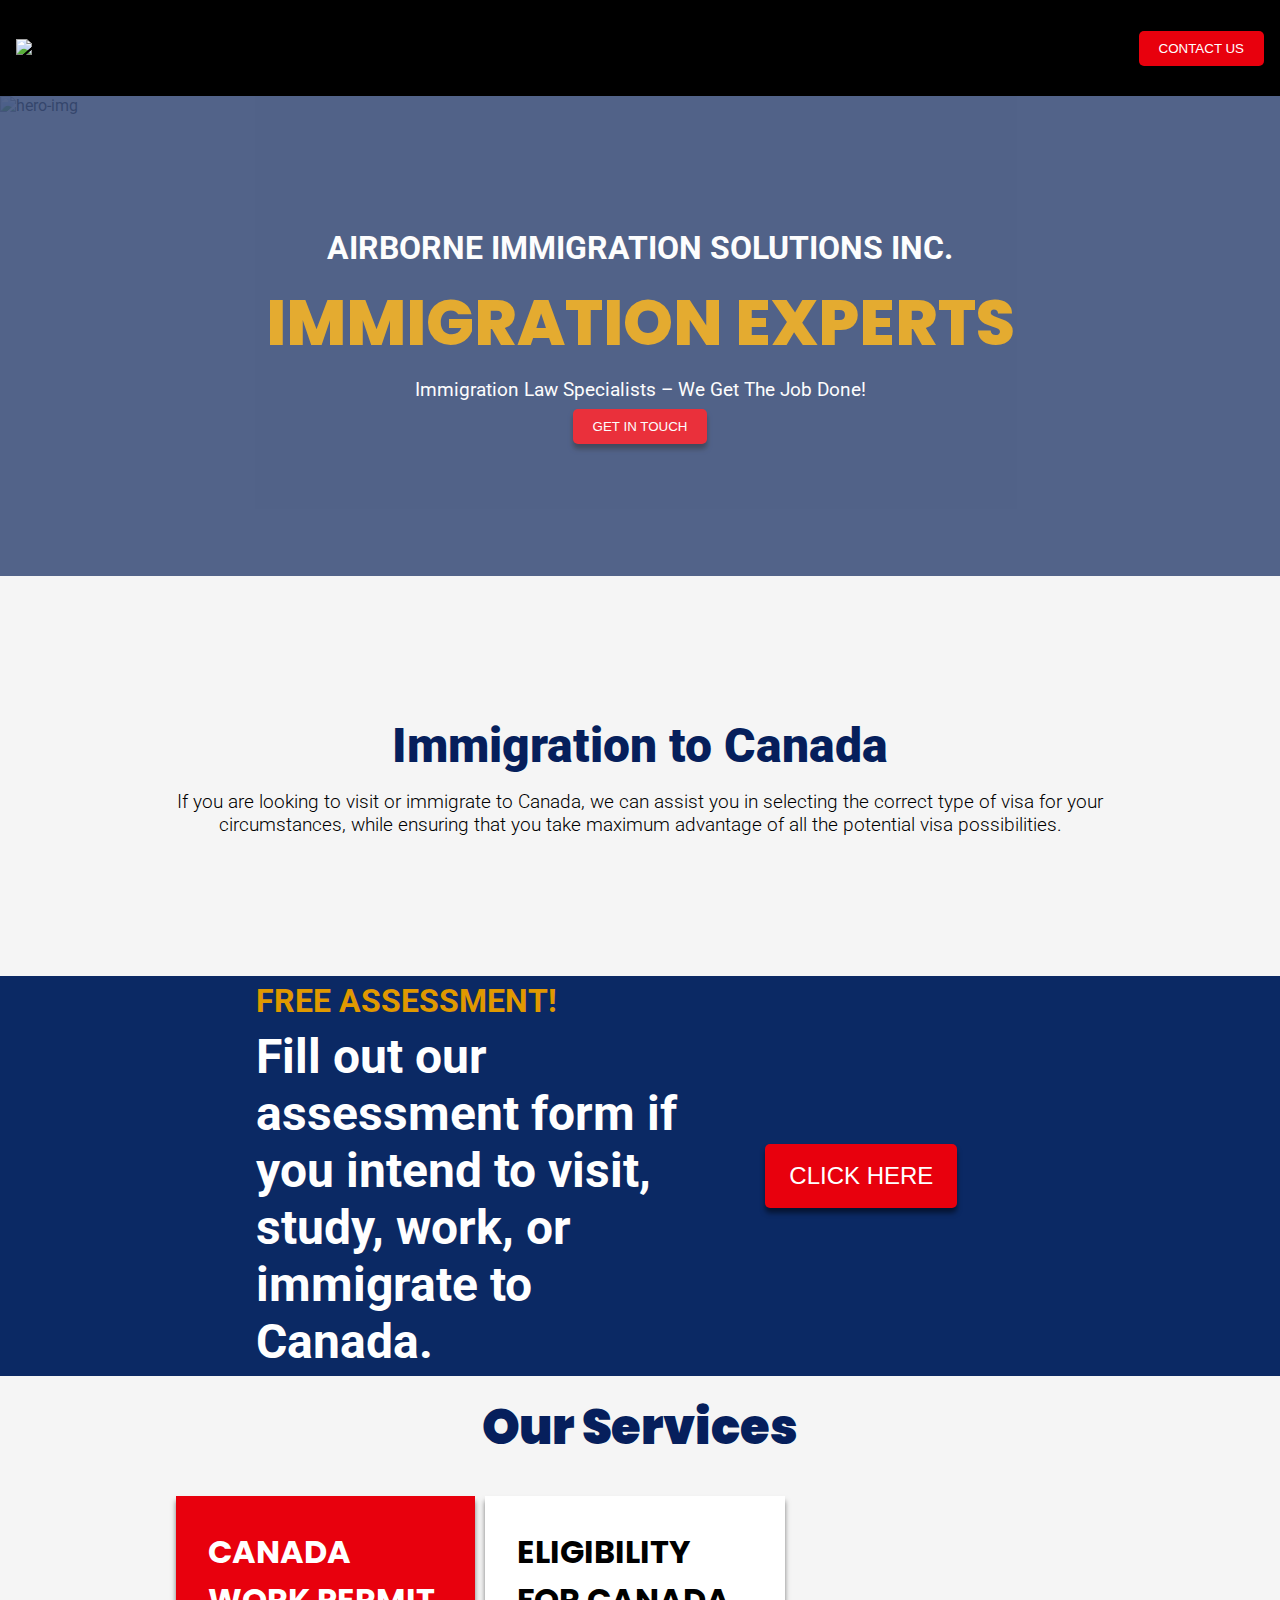
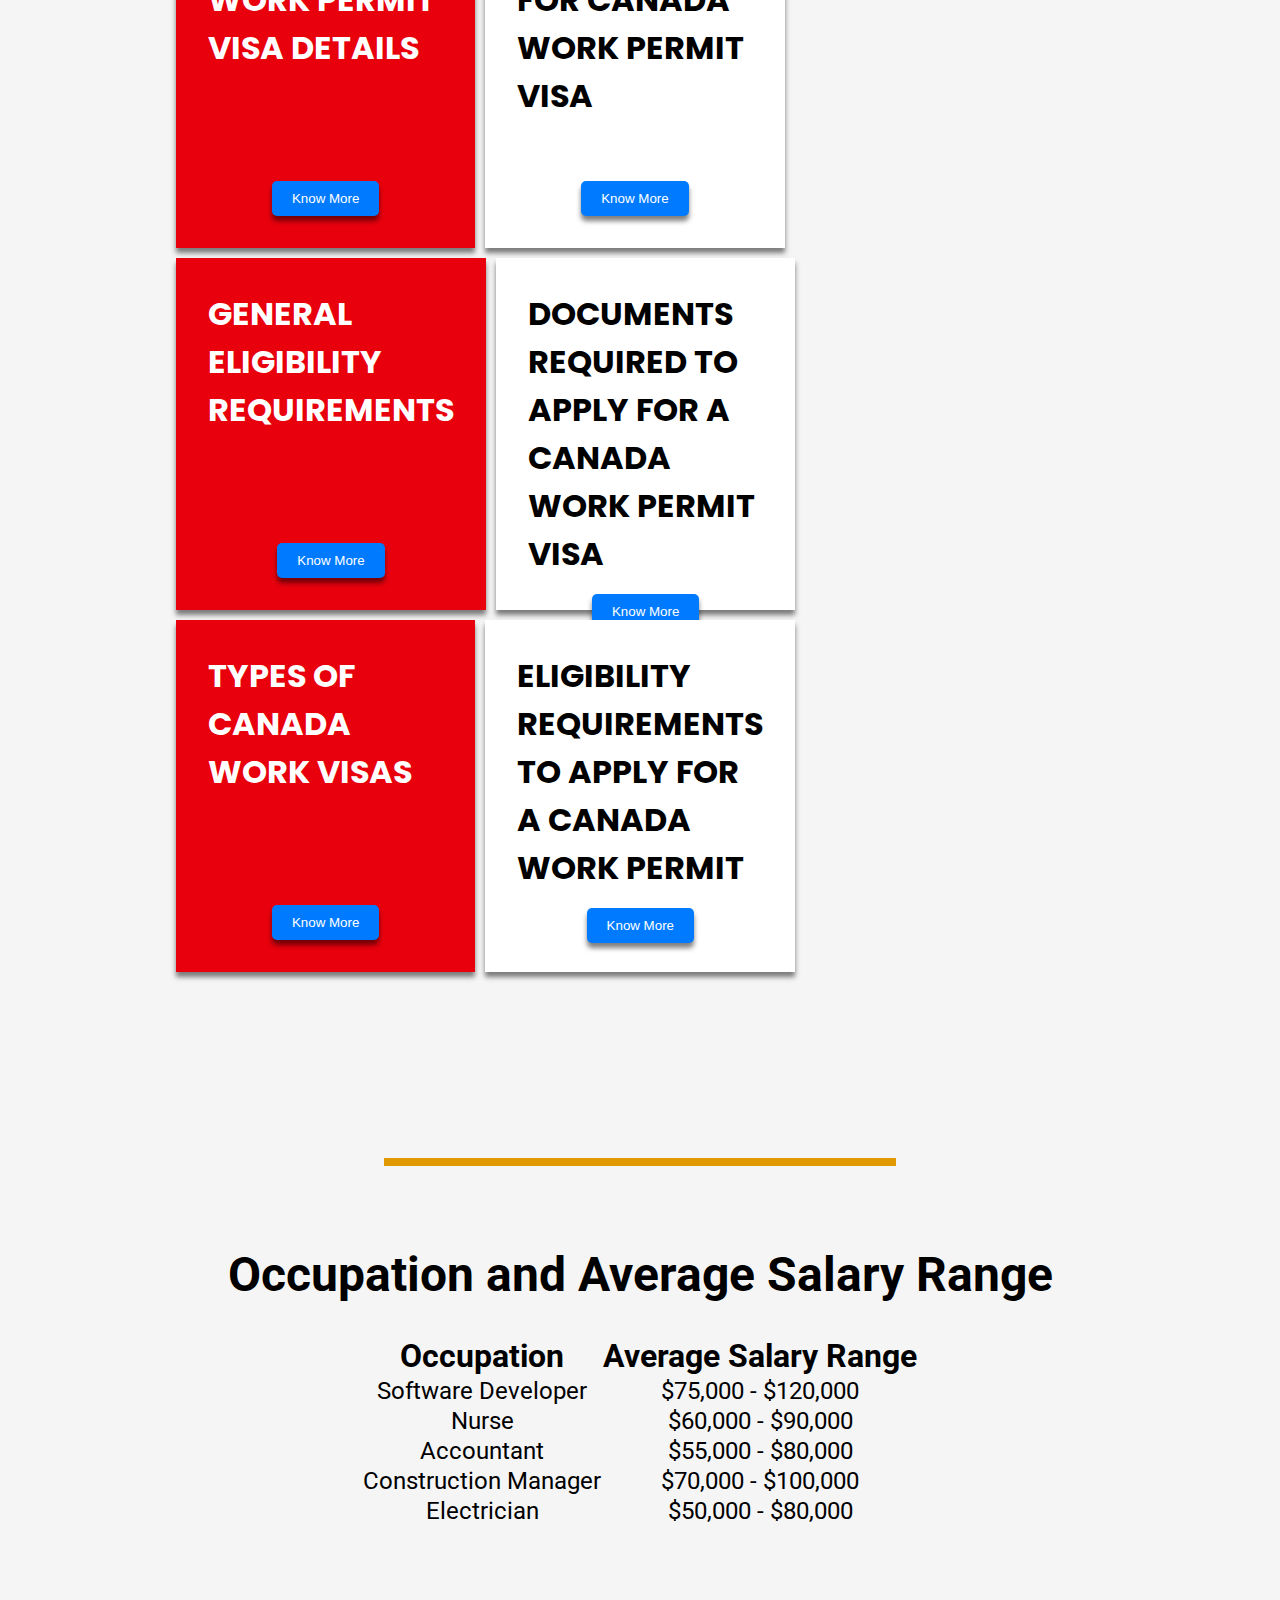
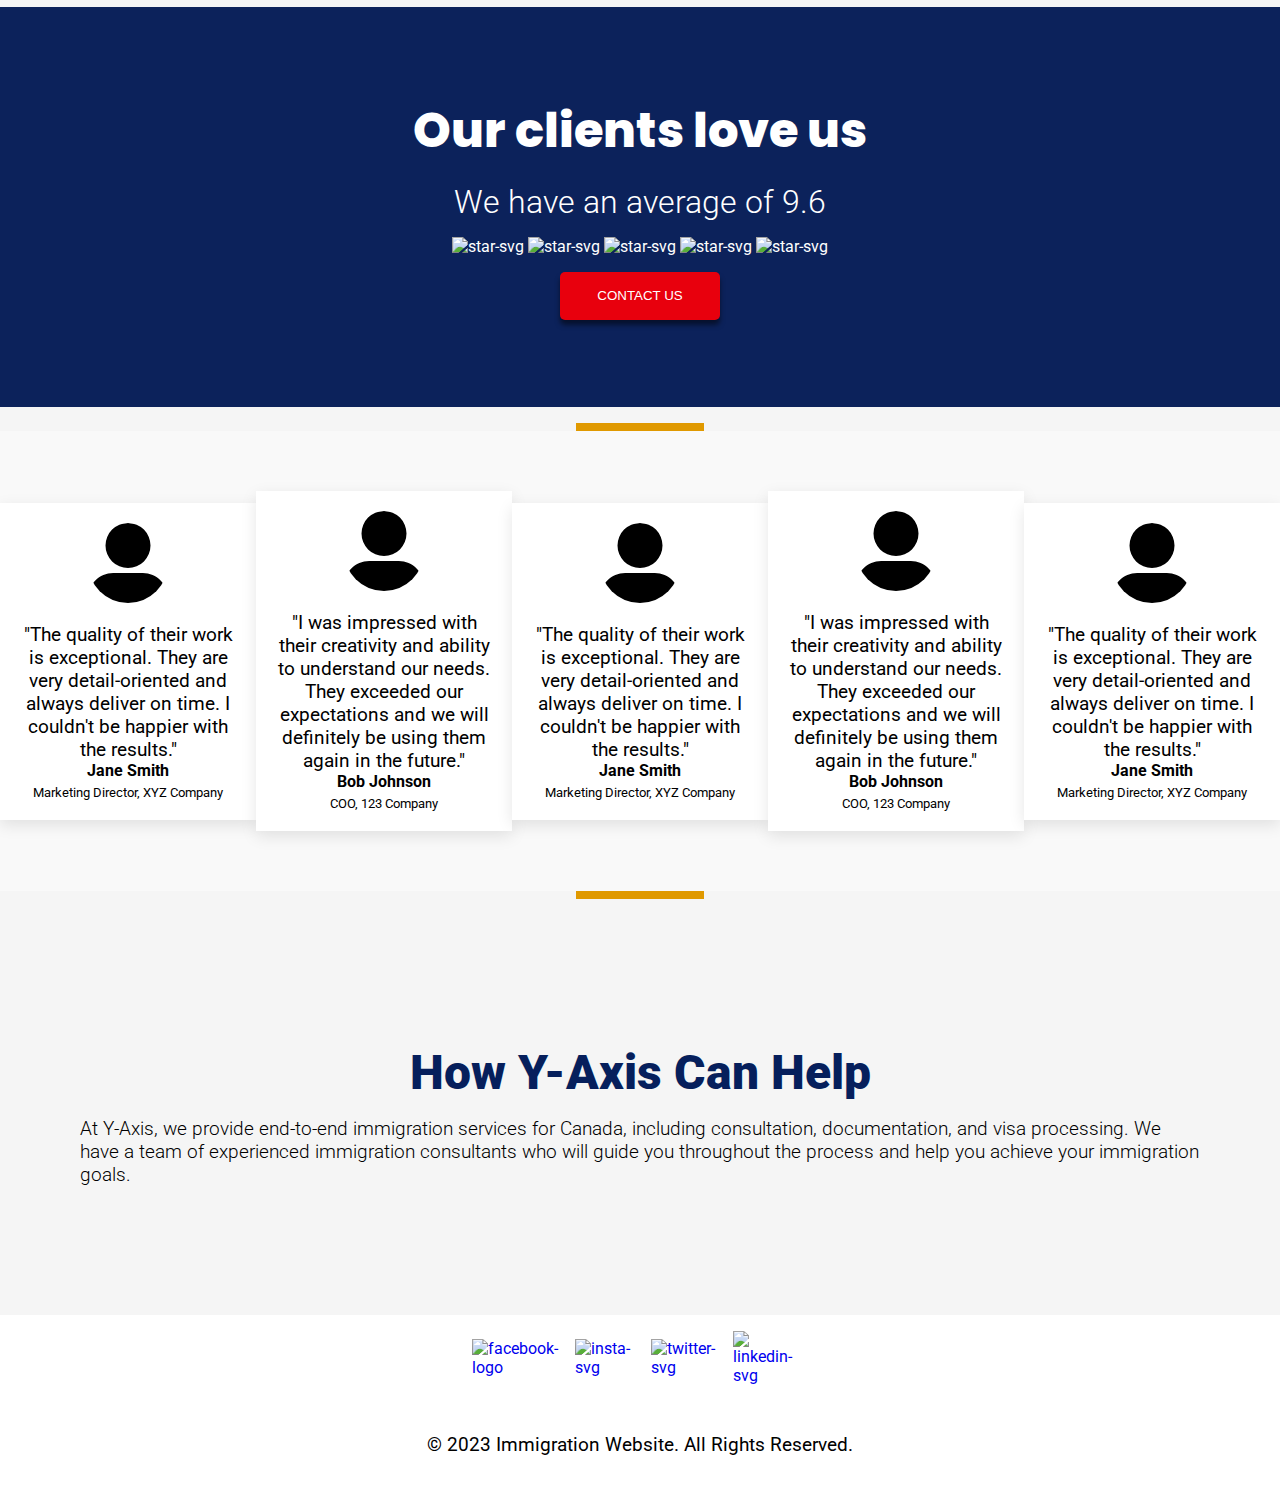
==== immigration-landing-page/index.html @ c26b722f "landing-page unresponsive transition effects before html font-size" ====
<!DOCTYPE html>
<html lang="en">
  <head>
    <meta charset="UTF-8" />
    <meta name="viewport" content="width=device-width, initial-scale=1.0" />
    <meta http-equiv="X-UA-Compatible" content="ie=edge" />
    <title>Immigration Website</title>
    <link rel="stylesheet" href="style.css" />
  </head>
  <body>
    <nav>
      <div class="logo">
        <img
          src="//d2hpxyoi44i7uq.cloudfront.net/wp-content/uploads/2018/10/logo.png"
          alt="Immigration Logo"
        />
      </div>
      <!-- <ul class="nav-links">
        <li><a href="#">Contact</a></li>
      </ul> -->
      <button class="">CONTACT US</button>
    </nav>

    <div class="hero-section">
      <img src="./svg-logo/new1.jpg" alt="hero-img" />

      <div class="hero-section-text">
        <h3>AIRBORNE IMMIGRATION SOLUTIONS INC.</h3>
        <h1>IMMIGRATION EXPERTS</h1>
        <p>Immigration Law Specialists – We Get The Job Done!</p>
        <button class="getInTouch">GET IN TOUCH</button>
      </div>
    </div>

    <div class="immigration">
      <h2>Immigration to Canada</h2>
      <p>
        If you are looking to visit or immigrate to Canada, we can assist you in
        selecting the correct type of visa for your circumstances, while
        ensuring that you take maximum advantage of all the potential visa
        possibilities.
      </p>
    </div>
    <div class="assessment">
      <!-- <img src="./svg-logo/canadina-flag.jpg" alt="canadina-flag"> -->
      <div class="left">
        <h3>FREE ASSESSMENT!</h3>
        <h2>
          Fill out our assessment form if you intend to visit, study, work, or
          immigrate to Canada.
        </h2>
      </div>
      <div class="right">
        <button class="getInTouch1">CLICK HERE</button>
      </div>
    </div>
    <div class="services">
      <h2>Our Services</h2>

      <div class="services-cards">
        <div class="card odd">
          <div class="content ">
            <h3>CANADA WORK PERMIT VISA DETAILS</h3>
            <button class="know-more km1">Know More</button>
          </div>
        </div>
        <div class="hidden-content hc1">
          <p>
            In 2021, Canada granted permits to more than 400,000 overseas
            candidates. This is a huge opportunity for foreign workers seeking
            to make a better life. Under the Canada Work Permit Visa you can:
          </p>
          <ul>
            <li>
              Work in Canada under the employer you have mentioned in your work
              permit application
            </li>
            <li>
              Have the ability to apply for Dependent Visas to call your
              dependents
            </li>
            <li>Earn in dollars</li>
            <li>Travel across Canada</li>
            <li>Apply for a PR visa at a later date</li>
          </ul>

          <button class="know-more cl1">Close</button>
        </div>
        <div class="card even">
          <div class="content">
            <h3>ELIGIBILITY FOR CANADA WORK PERMIT VISA</h3>
            <button class="know-more km2">Know More</button>
          </div>
        </div>
        <div class="hidden-content hc2">
          <p>
            In 2021, Canada granted permits to more than 400,000 overseas
            candidates. This is a huge opportunity for foreign workers seeking
            to make a better life. Under the Canada Work Permit Visa you can:
          </p>
          <ul>
            <li>
              Work in Canada under the employer you have mentioned in your work
              permit application
            </li>
            <li>
              Have the ability to apply for Dependent Visas to call your
              dependents
            </li>
            <li>Earn in dollars</li>
            <li>Travel across Canada</li>
            <li>Apply for a PR visa at a later date</li>
          </ul>

          <button class="know-more cl2">Close</button>
        </div>
        <div class="card odd">
          <div class="content">
            <h3>GENERAL ELIGIBILITY REQUIREMENTS</h3>
            <button class="know-more km3">Know More</button>
          </div>
        </div>
        <div class="hidden-content hc3">
          <p>
            In 2021, Canada granted permits to more than 400,000 overseas
            candidates. This is a huge opportunity for foreign workers seeking
            to make a better life. Under the Canada Work Permit Visa you can:
          </p>
          <ul>
            <li>
              Work in Canada under the employer you have mentioned in your work
              permit application
            </li>
            <li>
              Have the ability to apply for Dependent Visas to call your
              dependents
            </li>
            <li>Earn in dollars</li>
            <li>Travel across Canada</li>
            <li>Apply for a PR visa at a later date</li>
          </ul>

          <button class="know-more cl3">Close</button>
        </div>
        <div class="card even">
          <div class="content">
            <h3>DOCUMENTS REQUIRED TO APPLY FOR A CANADA WORK PERMIT VISA</h3>
            <button class="know-more km4">Know More</button>
          </div>
        </div>
        <div class="hidden-content hc4">
          <p>
            In 2021, Canada granted permits to more than 400,000 overseas
            candidates. This is a huge opportunity for foreign workers seeking
            to make a better life. Under the Canada Work Permit Visa you can:
          </p>
          <ul>
            <li>
              Work in Canada under the employer you have mentioned in your work
              permit application
            </li>
            <li>
              Have the ability to apply for Dependent Visas to call your
              dependents
            </li>
            <li>Earn in dollars</li>
            <li>Travel across Canada</li>
            <li>Apply for a PR visa at a later date</li>
          </ul>

          <button class="know-more cl4">Close</button>
        </div>
        <div class="card odd">
          <div class="content">
            <h3>TYPES OF CANADA WORK VISAS</h3>
            <button class="know-more km5">Know More</button>
          </div>
        </div>
        <div class="hidden-content hc5">
          <p>
            In 2021, Canada granted permits to more than 400,000 overseas
            candidates. This is a huge opportunity for foreign workers seeking
            to make a better life. Under the Canada Work Permit Visa you can:
          </p>
          <ul>
            <li>
              Work in Canada under the employer you have mentioned in your work
              permit application
            </li>
            <li>
              Have the ability to apply for Dependent Visas to call your
              dependents
            </li>
            <li>Earn in dollars</li>
            <li>Travel across Canada</li>
            <li>Apply for a PR visa at a later date</li>
          </ul>

          <button class="know-more cl5">Close</button>
        </div>
        <div class="card even">
          <div class="content">
            <h3>ELIGIBILITY REQUIREMENTS TO APPLY FOR A CANADA WORK PERMIT</h3>
            <button class="know-more km6">Know More</button>
          </div>
        </div>
        <div class="hidden-content hc6">
          <p>
            In 2021, Canada granted permits to more than 400,000 overseas
            candidates. This is a huge opportunity for foreign workers seeking
            to make a better life. Under the Canada Work Permit Visa you can:
          </p>
          <ul>
            <li>
              Work in Canada under the employer you have mentioned in your work
              permit application
            </li>
            <li>
              Have the ability to apply for Dependent Visas to call your
              dependents
            </li>
            <li>Earn in dollars</li>
            <li>Travel across Canada</li>
            <li>Apply for a PR visa at a later date</li>
          </ul>

          <button class="know-more cl6">Close</button>
        </div>
      </div>

    </div>
    <div class="hor-div"></div>

    <div class="salary">
      <h2>Occupation and Average Salary Range</h2>
      <table>
        <tr>
          <th>Occupation</th>
          <th>Average Salary Range</th>
        </tr>
        <tr>
          <td>Software Developer</td>
          <td>$75,000 - $120,000</td>
        </tr>
        <tr>
          <td>Nurse</td>
          <td>$60,000 - $90,000</td>
        </tr>
        <tr>
          <td>Accountant</td>
          <td>$55,000 - $80,000</td>
        </tr>
        <tr>
          <td>Construction Manager</td>
          <td>$70,000 - $100,000</td>
        </tr>
        <tr>
          <td>Electrician</td>
          <td>$50,000 - $80,000</td>
        </tr>
      </table>
    </div>

    <!-- <div class="hor-div"></div> -->

    <div class="appreciation">
      <h2>Our clients love us</h2>
      <h3>We have an average of 9.6</h3>
      <div class="star-div">
        <img src="./svg-logo/star.svg" alt="star-svg" class="star-svg" />

        <img src="./svg-logo/star.svg" alt="star-svg" class="star-svg" />
        <img src="./svg-logo/star.svg" alt="star-svg" class="star-svg" />
        <img src="./svg-logo/star.svg" alt="star-svg" class="star-svg" />
        <img src="./svg-logo/star.svg" alt="star-svg" class="star-svg" />
      </div>

      <button>CONTACT US</button>
    </div>
 
    <div class="hor-div testup"></div>
      <section class="testimonial">
        <div class="testimonial-container">
          
          
          <div class="testimonial-slides-content">
            <div class="testimonial-item">
              <img src="./svg-logo/user.svg" alt="Person 2">
              <p>"The quality of their work is exceptional. They are very detail-oriented and always deliver on time. I couldn't be happier with the results."</p>
              <h4>Jane Smith</h4>
              <p>Marketing Director, XYZ Company</p>
            </div>
          </div> 
          <div class="testimonial-slides-content">
            <div class="testimonial-item">
              <img src="./svg-logo/user.svg" alt="Person 2">
              <p>"I was impressed with their creativity and ability to understand our needs. They exceeded our expectations and we will definitely be using them again in the future."</p>
              <h4>Bob Johnson</h4>
              <p>COO, 123 Company</p>
            </div>
          </div>
          <div class="testimonial-slides-content">
            <div class="testimonial-item">
              <img src="./svg-logo/user.svg" alt="Person 2">
              <p>"The quality of their work is exceptional. They are very detail-oriented and always deliver on time. I couldn't be happier with the results."</p>
              <h4>Jane Smith</h4>
              <p>Marketing Director, XYZ Company</p>
            </div>
          </div>
          <div class="testimonial-slides-content">
            <div class="testimonial-item">
              <img src="./svg-logo/user.svg" alt="Person 2">
              <p>"I was impressed with their creativity and ability to understand our needs. They exceeded our expectations and we will definitely be using them again in the future."</p>
              <h4>Bob Johnson</h4>
              <p>COO, 123 Company</p>
            </div>
          </div>
          <div class="testimonial-slides-content">
            <div class="testimonial-item">
              <img src="./svg-logo/user.svg" alt="Person 2">
              <p>"The quality of their work is exceptional. They are very detail-oriented and always deliver on time. I couldn't be happier with the results."</p>
              <h4>Jane Smith</h4>
              <p>Marketing Director, XYZ Company</p>
            </div>
          </div>
          




        </div>
      </section>
      <div class="hor-div testdown"></div>
      



    

    
    
    <div class="y-axis">
      <h2>How Y-Axis Can Help</h2>
      <p>
        At Y-Axis, we provide end-to-end immigration services for Canada,
        including consultation, documentation, and visa processing. We have a
        team of experienced immigration consultants who will guide you
        throughout the process and help you achieve your immigration goals.
      </p>
    </div>

    <div class="stay-in-touch">
      <div class="stay-in-touch-form">
        <!-- <h3>Let's Stay in Touch</h3> -->
        <form>
          <label for="stay-in-touch-email">Email:</label>
          <input
            type="email"
            id="stay-in-touch-email"
            name="stay-in-touch-email"
            required
          />
          <button type="submit">Submit</button>
        </form>
      </div>
      <div class="social-media">

        <a href="https://codepen.io/">

          <img
            src="./svg-logo/facebook.svg"
            alt="facebook-logo"
            class="svg-logo"
          />
        </a>
        <a href="https://codepen.io/">
          <img src="./svg-logo/instagram.svg" alt="insta-svg" class="svg-logo" />

        </a>
        <a href="https://codepen.io/">
          <img src="./svg-logo/twitter.svg" alt="twitter-svg" class="svg-logo" />

        </a>
        <a href="https://codepen.io/">
          <img
          src="./svg-logo/linkedin.svg"
          alt="linkedin-svg"
          class="svg-logo"
        />
          
        </a>

        

        
        
       
      </div>
    </div>

    
    <footer>
      <div class="social-media">
        <a href="#"><i class="fab fa-facebook"></i></a>
        <a href="#"><i class="fab fa-twitter"></i></a>
        <a href="#"><i class="fab fa-instagram"></i></a>
        <a href="#"><i class="fab fa-linkedin"></i></a>
      </div>
      <p>&copy; 2023 Immigration Website. All Rights Reserved.</p>
    </footer>
    <img src="./svg-logo/upward.svg" alt="upward-arrow" id="upward-icon" />
    <div class="form-div">
      <form class="hero-form">
        <label for="fullName">Full Name:</label>
        <input type="text" id="fullName" name="fullName" required />
        <label for="mobileNo">Mobile No:</label>
        <input type="tel" id="mobileNo" name="mobileNo" required />
        <label for="email">Email:</label>
        <input type="email" id="email" name="email" required />
        <button type="submit">Submit</button>
      </form>
    </div>
    <img src="./svg-logo/cross.svg" alt="cross-svg" class="cross-btn" />

    <script src="app.js"></script>
  </body>
</html>
---- immigration-landing-page/style.css ----
@import url('https://fonts.googleapis.com/css2?family=Fredoka+One&family=Open+Sans:wght@400;700&family=Poppins:wght@800&family=Roboto:wght@300;700;900&display=swap');
*{
  margin: 0;
  padding: 0;
  box-sizing: border-box;
}
html{
  /* font-size: 62.5%; */
}
body{

  background-color: #f5f5f5;
  font-family: 'Fredoka One', cursive;
  font-family: 'Open Sans', sans-serif;
  font-family: 'Poppins', sans-serif;
  font-family: 'Roboto', sans-serif;
  
}

:root{
  --text_color:black;
}

a{
  text-decoration: none;
}

h1{
  font-size: 4rem;
}
h2{
  font-size: 3rem;
}
h3{

  font-size:2rem;
}
p{

  font-size: 1.2rem;
}
nav{

  height:6rem;
  background-color:black;
  display: flex;
  justify-content: space-between;
  align-items: center;
  padding:1rem;

}

/* .nav-links a{
  font-size: 1rem;
  color:white;
  opacity:.8;
  transition: opacity 0.3s ease-in-out;
  background-color:#e8000d;
  display:block;
  width:8rem;
  height:2rem;
  display: flex;
  justify-content: center;
  align-items: center;
  
}
.nav-links a:hover{
 opacity: 1;
} */

nav button{
  background-color: #e8000d;
}

.hero-section{
  width: 100%;
  height: 30rem;
  position: relative;
  /* text-align: center; */


}

.hero-section img{
 
  position: absolute;
  top: 0;
  left: 0;
  width: 100%;
  height: 100%;
  object-fit: cover;
  opacity:  .6;
  /* background-color: black; */
}

.hero-section-text{

  width: 100%;
  height: 100%;
  display: flex;
  flex-direction: column;
  justify-content: center;
  align-items: center;
  background-color:#293e6e;
  opacity: .8;
  gap:.5rem;
  color:white;

}

.hero-section-text h1{
  color:#e09900;
  font-family: 'Poppins', sans-serif;
  font-weight: 800;
}
.hero-section-text button{
  background-color: #e8000d;
}



.hero-form{
  position:fixed;
  top: 50%;
  left: 50%;
  transform: translate(-50%, -50%);
  display:flex;
  flex-direction:column;
  width: 40%;
  height: 60%;
  gap:1rem;
  /* display:none; */

}

.hero-form button{
  height:3rem;
  width:10rem;
}

.form-div{
  display: none;
}
form {
  border-radius: 10px;
  padding: 20px;
  background-color: #e8000d;
  box-shadow: 0 5px 5px rgba(0, 0, 0, 0.5);
}

input, textarea {
  border-radius: 5px;
  border: none;
  padding: 10px;
  margin-bottom: 10px;
}

button {
  border-radius: 5px;
  background-color: #007bff;
  color: #fff;
  padding: 10px 20px;
  border: none;
  cursor: pointer;
  box-shadow: 0 5px 5px rgba(0, 0, 0, 0.5); 
  transition: transform 0.3s ease-out;
}

button:hover {
  background-color: #0056b3;
  transform: scale(1.1);
  z-index: 1;
}

.immigration{
  width: 100%;
  height: 25rem;
  text-align: center;
  display: flex;
  flex-direction: column;
  justify-content: center;
  align-items: center;
  gap:1rem;
  padding:10rem;
  /* background-color: red; */

}

.immigration h2{
  font-weight: 900;
  color:#061f5c;
}

.immigration p{
  font-weight: 300;
}
.assessment{

  position:relative;
  width: 100%;
  height: 25rem;
  display: flex;
  justify-content: center;
  align-items: center;
  padding:8rem;
  background-color: #0b2964;
}

.assessment img{
  position: absolute;
  top: 0;
  left: 0;
  width: 100%;
  height: 100%;
  object-fit: cover;
  opacity: .4;

}
.assessment .left{
  flex:.7;
  display: flex;
  flex-direction:column;
  gap:.5rem;
  /* border:.5px solid black; */
  padding-left:8rem;
  opacity: 1;
}

.assessment .left h3{
  color:#e09900;
}
.assessment .left h2{
  color:white;
}
.assessment .right{
  flex:.5;
  padding:5rem;
  opacity: 1;
  /* border:.5px solid red; */
}
.assessment .right button{
  height: 4rem;
  width: 12rem;
  background-color: #e8000d;
  cursor:pointer;
  font-size:1.5rem;
}
.assessment .right button:hover{
  background-color: #007bff;
  opacity: 1;
}
.services{
  padding:1rem;
  background-color: #f5f5f5;
}
.services h2{
  text-align: center;
  font-family: 'Poppins', sans-serif;
  font-weight: 900;
  color:#061f5c;
  /* border:.5px  solid black; */
}

.services-cards{
  
  display:flex;
  flex-wrap: wrap;
  padding:2rem 10rem 10rem 10rem;
  /* background-color:black; */
  
}

.card{
  position:relative;
  flex-basis: calc(33.33% - 10px);
  margin-right: 10px;
  margin-bottom: 10px;
  height:22rem;
  /* position: relative; */
  background-color: white;
  box-shadow: 0 5px 5px rgba(0, 0, 0, 0.5);
  transition: transform 0.3s ease-out;
}

.card:hover{
  transform: scale(1.1);
  /* transform: translateY(-10px); */
  z-index: 1;
}

/* .card:nth-child(3n){
  margin-right: 0;
} */

.content{
  height: 100%;
  width:100%;
  display:flex;
  flex-direction: column;
  justify-content:space-between;
  align-items:center;
  gap:1rem;
  padding:2rem;
}
.card.odd{
  background-color:#e8000d;
  color:white;
  font-family: 'Poppins', sans-serif;
  /* position:relative; */
  
}

.card.even{
  /* background-color: #3f5986; */
  font-family: 'Poppins', sans-serif;
  color:black;
  /* position:relative; */
}

.hor-div{
  background-color: #e09900;
  width:40%;
  margin:auto;
  height: .5rem;
}
.hor-div.testup{
  margin-top:1rem;
  width:10%;
}
.hor-div.testdown{
  margin-bottom:1rem;
  width:10%;
}

.salary{
  display:flex;
  flex-direction:column;
  justify-content: center;
  align-items: center;

  width:100%;
  height:auto;
  gap:2rem;
  padding:5rem;
}


tr,th{
  font-size:2rem;
  text-align: center;
}

td{
  font-size:1.5rem;
  text-align: center;

}

.appreciation{
  width:100%;
  height:25rem;
  background-color: #0c225b;
  color:white;
  display:flex;
  flex-direction: column;
  justify-content: center;
  align-items: center;
  gap:1rem;
}

.appreciation h2{

  font-family: 'Poppins', sans-serif;
  font-weight: 800;
}
.appreciation h3{
  /* font-family: 'Poppins', sans-serif; */
  /* font-weight: 800; */
  font-weight: 300 ;
}

.star-svg{
  height: 2rem;
  width: 2rem;
 
}

#starSvg path {
  fill: yellow;
}

.appreciation button{
  width:10rem;
  height: 3rem;
  background-color: #e8000d;
}

.appreciation button:hover{
  background-color: #0056b3;
}

.y-axis{
  display:flex;
  flex-direction: column;
  width:100%;
  /* margin:5rem auto; */
  height: 25rem;
  justify-content: center;
  align-items: center;
  padding:5rem;
  gap:1rem;
  background-color: #f5f5f5;
}

.y-axis h2{
  font-weight: 900;
  color:#061f5c;
}

.y-axis p{
  font-weight: 300;
}


.stay-in-touch{
  display:flex;
  
  width:100%;
  /* margin:5rem auto; */
  height: auto;
  justify-content: space-between;
  align-items: center;
  padding:0 5rem 0 5rem;

  /* gap:1rem; */
  /* border:.5px solid red; */
  /* background-color: #f5f5f5; */
  background-color: white;
  /* border-radius:1rem; */
  /* box-shadow: 0 5px 5px rgba(0, 0, 0, 0.5); */
}

.stay-in-touch-form{
  display: flex;
  flex-direction: column;
  justify-content: center;
  align-items: center;
  gap:1rem;
  display:none;
}

.social-media{
  width:30%;
  margin:auto;
  display:flex;
  justify-content: center;
  align-items: center;
  gap:1rem;
  padding-bottom: 1rem;
  padding-top:1rem;
}

footer{
  width:100%;
  text-align: center;
  padding-bottom:2rem;
  background-color: white;
}

.hidden-content{
  
  display:none;
  position: fixed;
  top:10%;
  /* border:.5px solid black; */
  width:50%;
  min-height:20rem;
  height: auto;
  margin:5rem;
  border-radius:1rem;
  background-color: white;
  padding:3rem;
  box-shadow: 0 5px 5px rgba(0, 0, 0, 0.5);
  z-index:99;
}
.hidden-content ul{
 
  display:flex;
  flex-direction:column;
  gap:1rem;
  margin:1rem;
  font-size:1rem;
}

#upward-icon{
  position: fixed;
  bottom: 7rem;
  right:0rem;
  height:2rem;
  width:2rem;
  border-radius:.5rem;
  /* background-color: #939393; */
  /* background-color:#0056b3; */
  background-color: white;
  border:.1px solid #939393;
  display: none;
  transition:opacity .1s;
  cursor: pointer;
  /* z-index: 99; */
  transition: transform 0.3s ease-out;

}

#upward-icon:hover{
  transform: scale(1.1);
  z-index: 1;
}

.svg-logo{

  height:1.5rem;
  width:1.5rem;

}

.cross-btn{

  height: 3rem;
  width: 3rem;
  position: fixed;
  top:1rem;
  right:1rem;
  display:none;
  z-index:99;
  transition: transform 0.3s ease-out;
}
.cross-btn:hover{
  transform: scale(1.1);
  z-index: 1;
}


/* 
https://airborneimmigration.com/?gclid=CjwKCAiA3pugBhAwEiwAWFzwdbEKBuR4L9B5i41_fXn2el4fN6DtkL6KHuV4mU-jIJIYvzjgymp0_hoCIEkQAvD_BwE */





/* /////////////////////////////// */

.testimonial {
  background-color: #f9f9f9;
  padding: 60px 0;
  text-align: center;
}

.testimonial-container {
  display: flex;
  justify-content: space-between;
  /* overflow-x: scroll; */
  /* scroll-behavior: smooth; */
  width: 100%;
  /* max-width: 1200px; */
  margin: 0 auto;
}
.testimonial-slides-content{
  width:50%;
  height: auto;
  margin:auto;

}
.testimonial-item {
  flex-basis: calc(33.33% - 20px);
  padding: 20px;
  background-color: #fff;
  box-shadow: 0 5px 15px rgba(0, 0, 0, 0.1);
  text-align: center;
  transition: transform 0.3s ease-in-out;
}

.testimonial-item:hover {
  transform: translateY(-10px);
}

.testimonial-item img {
  width: 5rem;
  height: 5rem;
  border-radius: 50%;
  margin-bottom:1rem;
}

.testimonial-item h4 {
  margin-bottom: 5px;
}

.testimonial-item p:last-child {
  margin-top: 5px;
  font-size: 0.8em;
}



@media screen and (max-width: 767px) {
  /* Styles for mobile devices */
  body{
    /* font-size:55%; */
  }
  .container {
    max-width: 100%;
    padding: 0;
  }
  .box {
    width: 100%;
    margin-bottom: 20px;
  }
  
.hero-section{
  width: 100%;
  height: 100%;
  position: relative;
  /* text-align: center; */


}

.hero-section img{
 
  position: absolute;
  top: 0;
  left: 0;
  width: 100%;
  height: 100%;
  object-fit: cover;
  opacity:  .6;
  /* background-color: black; */
}

.hero-section-text{

  width: 100%;
  height: 100%;
  display: flex;
  flex-direction: column;
  justify-content: center;
  align-items: center;
  background-color:#293e6e;
  opacity: .8;
  gap:.5rem;
  color:white;

}
}

@media screen and (min-width: 768px) and (max-width: 991px) {
  /* Styles for tablets */
  body{
    /* font-size:40%; */
  }
  .container {
    max-width: 750px;
  }
}

@media screen and (min-width: 992px) {
  /* Styles for laptops */
  .container {
    max-width: 970px;
  }
}
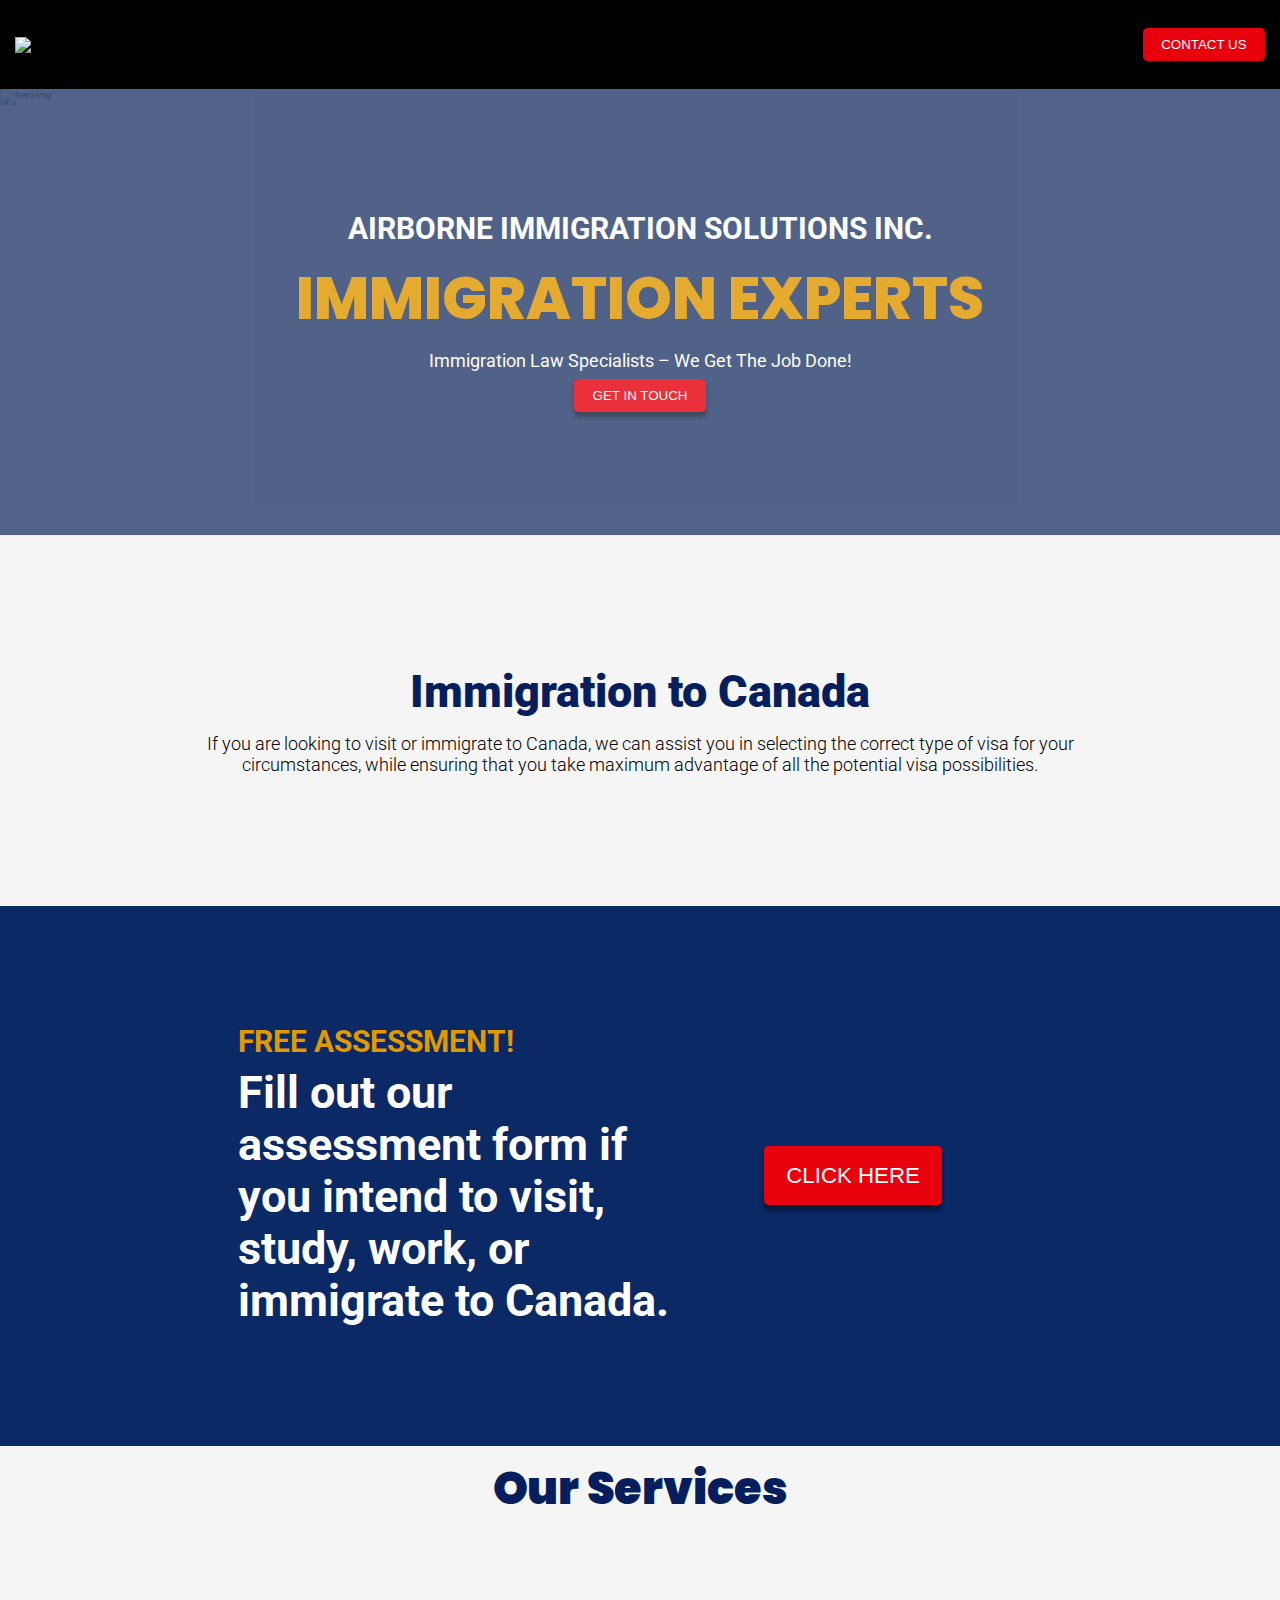
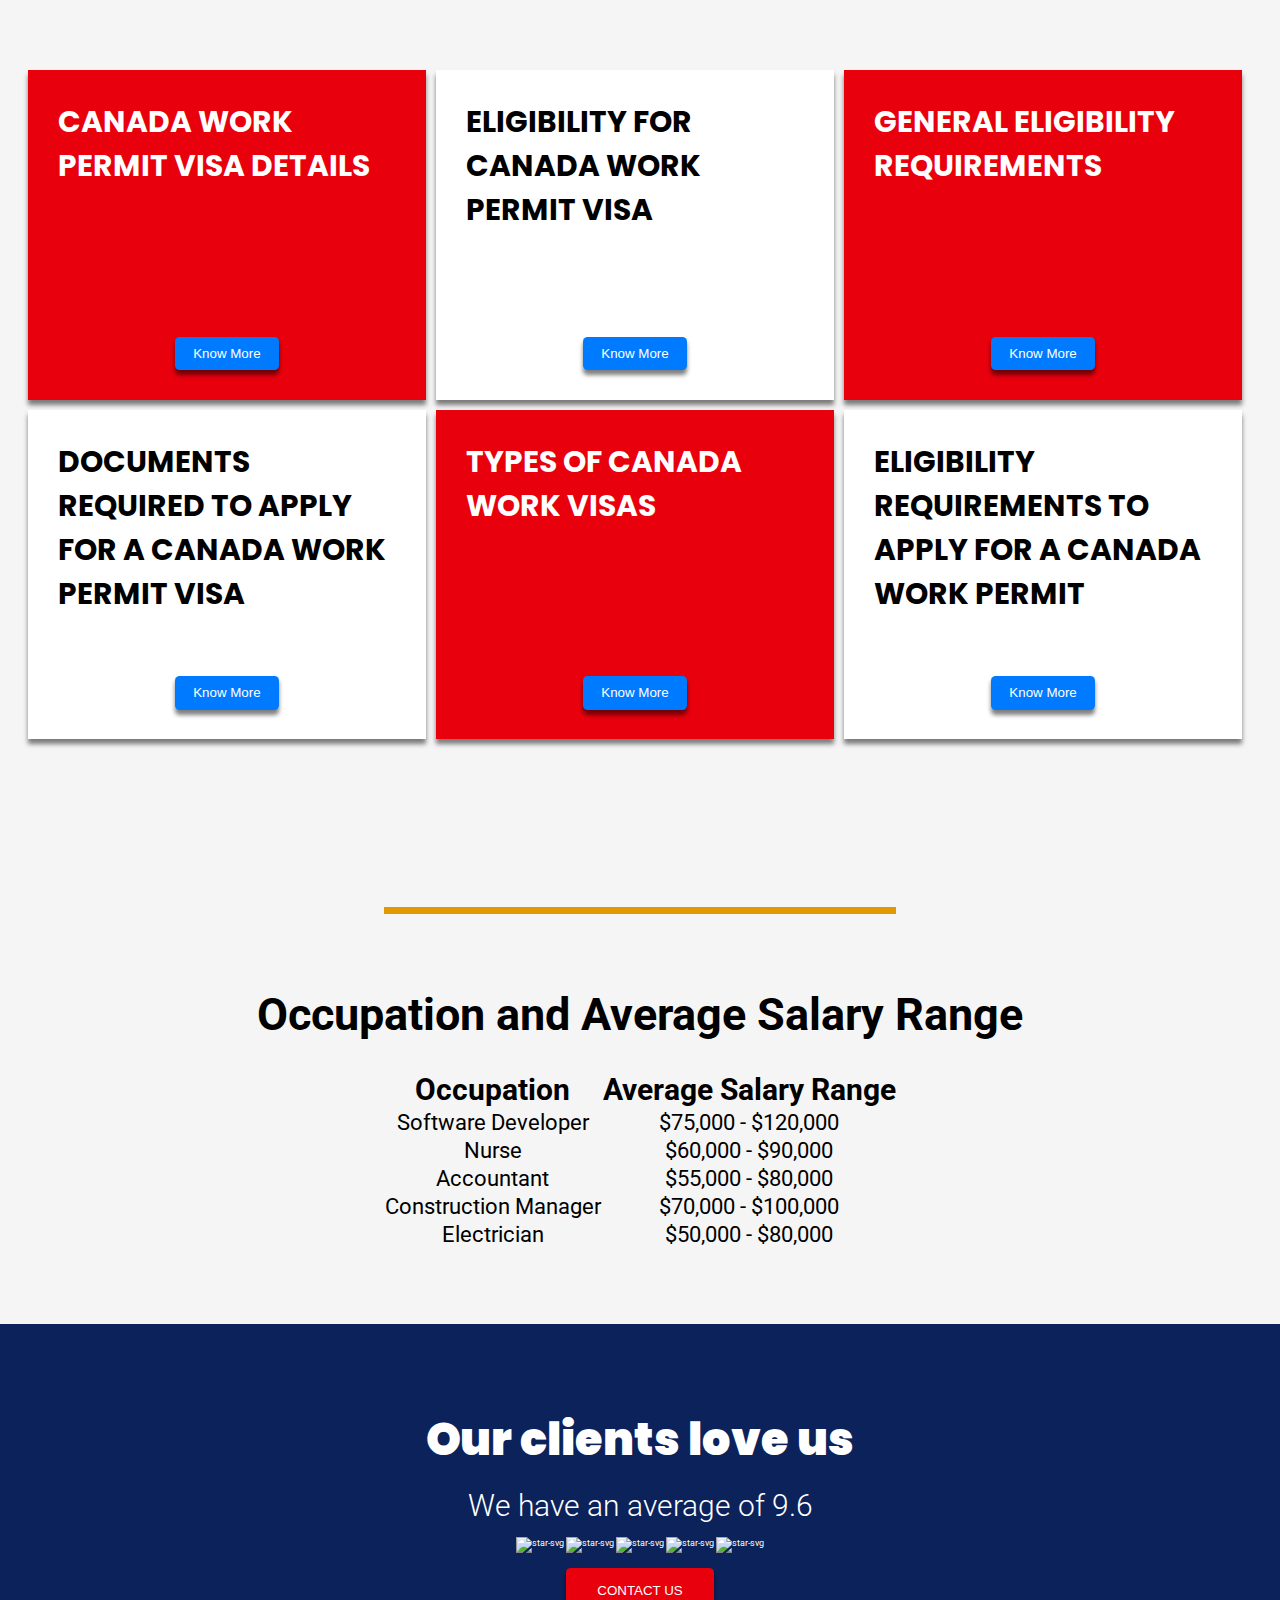
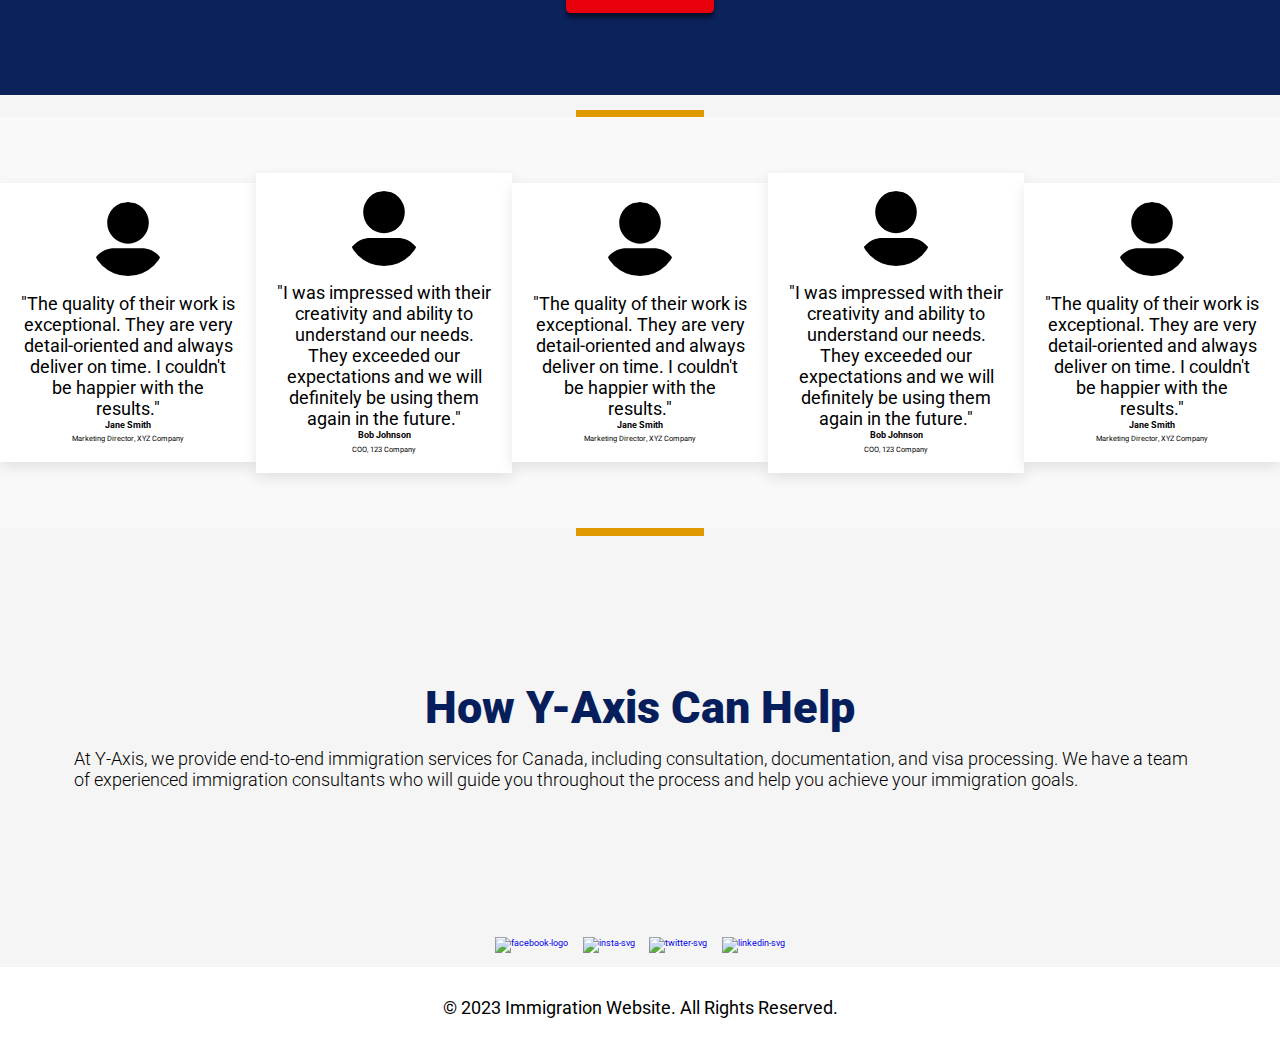
==== commit 8949f798: "responsive" ====
--- a/immigration-landing-page/index.html
+++ b/immigration-landing-page/index.html
@@ -42,7 +42,7 @@
       </p>
     </div>
     <div class="assessment">
-      <!-- <img src="./svg-logo/canadina-flag.jpg" alt="canadina-flag"> -->
+
       <div class="left">
         <h3>FREE ASSESSMENT!</h3>
         <h2>
@@ -331,14 +331,7 @@
         </div>
       </section>
       <div class="hor-div testdown"></div>
-      
-
-
-
-    
-
-    
-    
+
     <div class="y-axis">
       <h2>How Y-Axis Can Help</h2>
       <p>
@@ -351,7 +344,7 @@
 
     <div class="stay-in-touch">
       <div class="stay-in-touch-form">
-        <!-- <h3>Let's Stay in Touch</h3> -->
+        <h3>Let's Stay in Touch</h3>
         <form>
           <label for="stay-in-touch-email">Email:</label>
           <input
@@ -363,39 +356,41 @@
           <button type="submit">Submit</button>
         </form>
       </div>
-      <div class="social-media">
-
-        <a href="https://codepen.io/">
-
-          <img
-            src="./svg-logo/facebook.svg"
-            alt="facebook-logo"
-            class="svg-logo"
-          />
-        </a>
-        <a href="https://codepen.io/">
-          <img src="./svg-logo/instagram.svg" alt="insta-svg" class="svg-logo" />
-
-        </a>
-        <a href="https://codepen.io/">
-          <img src="./svg-logo/twitter.svg" alt="twitter-svg" class="svg-logo" />
-
-        </a>
-        <a href="https://codepen.io/">
-          <img
-          src="./svg-logo/linkedin.svg"
-          alt="linkedin-svg"
+
+    </div>
+
+    <div class="social-media">
+
+      <a href="https://codepen.io/">
+
+        <img
+          src="./svg-logo/facebook.svg"
+          alt="facebook-logo"
           class="svg-logo"
         />
-          
-        </a>
-
+      </a>
+      <a href="https://codepen.io/">
+        <img src="./svg-logo/instagram.svg" alt="insta-svg" class="svg-logo" />
+
+      </a>
+      <a href="https://codepen.io/">
+        <img src="./svg-logo/twitter.svg" alt="twitter-svg" class="svg-logo" />
+
+      </a>
+      <a href="https://codepen.io/">
+        <img
+        src="./svg-logo/linkedin.svg"
+        alt="linkedin-svg"
+        class="svg-logo"
+      />
         
-
-        
-        
-       
-      </div>
+      </a>
+
+      
+
+      
+      
+     
     </div>
 
     
--- a/immigration-landing-page/style.css
+++ b/immigration-landing-page/style.css
@@ -5,7 +5,7 @@
   box-sizing: border-box;
 }
 html{
-  /* font-size: 62.5%; */
+  font-size: 62.5%;
 }
 body{
 
@@ -26,47 +26,30 @@
 }
 
 h1{
-  font-size: 4rem;
+  font-size: 6.4rem;
 }
 h2{
-  font-size: 3rem;
+  font-size: 4.8rem;
 }
 h3{
 
-  font-size:2rem;
+  font-size:3.2rem;
 }
 p{
 
-  font-size: 1.2rem;
+  font-size: 1.92rem;
 }
 nav{
 
-  height:6rem;
+  height:9.6rem;
   background-color:black;
   display: flex;
   justify-content: space-between;
   align-items: center;
-  padding:1rem;
-
-}
-
-/* .nav-links a{
-  font-size: 1rem;
-  color:white;
-  opacity:.8;
-  transition: opacity 0.3s ease-in-out;
-  background-color:#e8000d;
-  display:block;
-  width:8rem;
-  height:2rem;
-  display: flex;
-  justify-content: center;
-  align-items: center;
-  
-}
-.nav-links a:hover{
- opacity: 1;
-} */
+  padding:1.6rem;
+
+}
+
 
 nav button{
   background-color: #e8000d;
@@ -74,7 +57,7 @@
 
 .hero-section{
   width: 100%;
-  height: 30rem;
+  height: 48rem;
   position: relative;
   /* text-align: center; */
 
@@ -103,7 +86,7 @@
   align-items: center;
   background-color:#293e6e;
   opacity: .8;
-  gap:.5rem;
+  gap:.8rem;
   color:white;
 
 }
@@ -128,41 +111,41 @@
   flex-direction:column;
   width: 40%;
   height: 60%;
-  gap:1rem;
+  gap:1.6rem;
   /* display:none; */
 
 }
 
 .hero-form button{
-  height:3rem;
-  width:10rem;
+  height:4.8rem;
+  width:16rem;
 }
 
 .form-div{
   display: none;
 }
 form {
-  border-radius: 10px;
-  padding: 20px;
+  border-radius: 1rem;
+  padding: 2rem;
   background-color: #e8000d;
-  box-shadow: 0 5px 5px rgba(0, 0, 0, 0.5);
+  box-shadow: 0 .5rem .5rem rgba(0, 0, 0, 0.5);
 }
 
 input, textarea {
-  border-radius: 5px;
+  border-radius: .5rem;
   border: none;
-  padding: 10px;
-  margin-bottom: 10px;
+  padding: 1rem;
+  margin-bottom: 1rem;
 }
 
 button {
-  border-radius: 5px;
+  border-radius: .5rem;
   background-color: #007bff;
   color: #fff;
-  padding: 10px 20px;
+  padding: 1rem 2rem;
   border: none;
   cursor: pointer;
-  box-shadow: 0 5px 5px rgba(0, 0, 0, 0.5); 
+  box-shadow: 0 .5rem .5rem rgba(0, 0, 0, 0.5); 
   transition: transform 0.3s ease-out;
 }
 
@@ -174,14 +157,14 @@
 
 .immigration{
   width: 100%;
-  height: 25rem;
-  text-align: center;
-  display: flex;
-  flex-direction: column;
-  justify-content: center;
-  align-items: center;
-  gap:1rem;
-  padding:10rem;
+  height: 40rem;
+  text-align: center;
+  display: flex;
+  flex-direction: column;
+  justify-content: center;
+  align-items: center;
+  gap:1.6rem;
+  padding:16rem;
   /* background-color: red; */
 
 }
@@ -198,31 +181,21 @@
 
   position:relative;
   width: 100%;
-  height: 25rem;
-  display: flex;
-  justify-content: center;
-  align-items: center;
-  padding:8rem;
+  height: auto;
+  display: flex;
+  justify-content: center;
+  align-items: center;
+  padding:12.8rem;
   background-color: #0b2964;
 }
 
-.assessment img{
-  position: absolute;
-  top: 0;
-  left: 0;
-  width: 100%;
-  height: 100%;
-  object-fit: cover;
-  opacity: .4;
-
-}
 .assessment .left{
   flex:.7;
   display: flex;
   flex-direction:column;
-  gap:.5rem;
+  gap:.8rem;
   /* border:.5px solid black; */
-  padding-left:8rem;
+  padding-left:12.8rem;
   opacity: 1;
 }
 
@@ -234,16 +207,16 @@
 }
 .assessment .right{
   flex:.5;
-  padding:5rem;
+  padding:8rem;
   opacity: 1;
   /* border:.5px solid red; */
 }
 .assessment .right button{
-  height: 4rem;
-  width: 12rem;
+  height: 6.4rem;
+  width: 19.2rem;
   background-color: #e8000d;
   cursor:pointer;
-  font-size:1.5rem;
+  font-size:2.4rem;
 }
 .assessment .right button:hover{
   background-color: #007bff;
@@ -264,8 +237,10 @@
 .services-cards{
   
   display:flex;
+  justify-content: center;
+  align-items: center;
   flex-wrap: wrap;
-  padding:2rem 10rem 10rem 10rem;
+  padding:16rem 16rem 16rem 16rem;
   /* background-color:black; */
   
 }
@@ -275,10 +250,10 @@
   flex-basis: calc(33.33% - 10px);
   margin-right: 10px;
   margin-bottom: 10px;
-  height:22rem;
+  height:35.5rem;
   /* position: relative; */
   background-color: white;
-  box-shadow: 0 5px 5px rgba(0, 0, 0, 0.5);
+  box-shadow: 0 .5rem .5rem rgba(0, 0, 0, 0.5);
   transition: transform 0.3s ease-out;
 }
 
@@ -299,8 +274,8 @@
   flex-direction: column;
   justify-content:space-between;
   align-items:center;
-  gap:1rem;
-  padding:2rem;
+  gap:1.6rem;
+  padding:3.2rem;
 }
 .card.odd{
   background-color:#e8000d;
@@ -321,14 +296,14 @@
   background-color: #e09900;
   width:40%;
   margin:auto;
-  height: .5rem;
+  height: .8rem;
 }
 .hor-div.testup{
-  margin-top:1rem;
+  margin-top:1.6rem;
   width:10%;
 }
 .hor-div.testdown{
-  margin-bottom:1rem;
+  margin-bottom:1.6rem;
   width:10%;
 }
 
@@ -340,38 +315,38 @@
 
   width:100%;
   height:auto;
-  gap:2rem;
-  padding:5rem;
+  gap:3.2rem;
+  padding:8rem;
 }
 
 
 tr,th{
-  font-size:2rem;
+  font-size:3.2rem;
   text-align: center;
 }
 
 td{
-  font-size:1.5rem;
+  font-size:2.4rem;
   text-align: center;
 
 }
 
 .appreciation{
   width:100%;
-  height:25rem;
+  height:40rem;
   background-color: #0c225b;
   color:white;
   display:flex;
   flex-direction: column;
   justify-content: center;
   align-items: center;
-  gap:1rem;
+  gap:1.6rem;
 }
 
 .appreciation h2{
 
   font-family: 'Poppins', sans-serif;
-  font-weight: 800;
+  font-weight: 900;
 }
 .appreciation h3{
   /* font-family: 'Poppins', sans-serif; */
@@ -380,8 +355,8 @@
 }
 
 .star-svg{
-  height: 2rem;
-  width: 2rem;
+  height: 3.2rem;
+  width: 3.2rem;
  
 }
 
@@ -390,8 +365,8 @@
 }
 
 .appreciation button{
-  width:10rem;
-  height: 3rem;
+  width:16rem;
+  height: 4.8rem;
   background-color: #e8000d;
 }
 
@@ -404,11 +379,11 @@
   flex-direction: column;
   width:100%;
   /* margin:5rem auto; */
-  height: 25rem;
-  justify-content: center;
-  align-items: center;
-  padding:5rem;
-  gap:1rem;
+  height: 40rem;
+  justify-content: center;
+  align-items: center;
+  padding:8rem;
+  gap:1.6rem;
   background-color: #f5f5f5;
 }
 
@@ -430,7 +405,7 @@
   height: auto;
   justify-content: space-between;
   align-items: center;
-  padding:0 5rem 0 5rem;
+  padding:0 8rem 0 8rem;
 
   /* gap:1rem; */
   /* border:.5px solid red; */
@@ -445,25 +420,27 @@
   flex-direction: column;
   justify-content: center;
   align-items: center;
-  gap:1rem;
+  gap:1.6rem;
   display:none;
 }
 
 .social-media{
   width:30%;
+  height: auto;
+  /* border: .5px solid black; */
   margin:auto;
   display:flex;
   justify-content: center;
   align-items: center;
-  gap:1rem;
-  padding-bottom: 1rem;
-  padding-top:1rem;
+  gap:1.6rem;
+  padding-bottom: 1.6rem;
+  padding-top:1.6rem;
 }
 
 footer{
   width:100%;
   text-align: center;
-  padding-bottom:2rem;
+  padding-bottom:3.2rem;
   background-color: white;
 }
 
@@ -474,12 +451,12 @@
   top:10%;
   /* border:.5px solid black; */
   width:50%;
-  min-height:20rem;
+  min-height:32rem;
   height: auto;
-  margin:5rem;
-  border-radius:1rem;
+  margin:8rem;
+  border-radius:1.6rem;
   background-color: white;
-  padding:3rem;
+  padding:4.8rem;
   box-shadow: 0 5px 5px rgba(0, 0, 0, 0.5);
   z-index:99;
 }
@@ -487,18 +464,18 @@
  
   display:flex;
   flex-direction:column;
-  gap:1rem;
-  margin:1rem;
-  font-size:1rem;
+  gap:1.6rem;
+  margin:1.6rem;
+  font-size:1.6rem;
 }
 
 #upward-icon{
   position: fixed;
-  bottom: 7rem;
+  bottom: 11.2rem;
   right:0rem;
-  height:2rem;
-  width:2rem;
-  border-radius:.5rem;
+  height:3.2rem;
+  width:3.2rem;
+  border-radius:.8rem;
   /* background-color: #939393; */
   /* background-color:#0056b3; */
   background-color: white;
@@ -518,8 +495,8 @@
 
 .svg-logo{
 
-  height:1.5rem;
-  width:1.5rem;
+  height:2.4rem;
+  width:2.4rem;
 
 }
 
@@ -528,8 +505,8 @@
   height: 3rem;
   width: 3rem;
   position: fixed;
-  top:1rem;
-  right:1rem;
+  top:11rem;
+  right:25%;
   display:none;
   z-index:99;
   transition: transform 0.3s ease-out;
@@ -551,7 +528,7 @@
 
 .testimonial {
   background-color: #f9f9f9;
-  padding: 60px 0;
+  padding: 6rem 0;
   text-align: center;
 }
 
@@ -572,30 +549,30 @@
 }
 .testimonial-item {
   flex-basis: calc(33.33% - 20px);
-  padding: 20px;
+  padding: 2rem;
   background-color: #fff;
-  box-shadow: 0 5px 15px rgba(0, 0, 0, 0.1);
+  box-shadow: 0 .5rem 1.5rem rgba(0, 0, 0, 0.1);
   text-align: center;
   transition: transform 0.3s ease-in-out;
 }
 
 .testimonial-item:hover {
-  transform: translateY(-10px);
+  transform: translateY(-1rem);
 }
 
 .testimonial-item img {
-  width: 5rem;
-  height: 5rem;
+  width: 8rem;
+  height: 8rem;
   border-radius: 50%;
-  margin-bottom:1rem;
+  margin-bottom:1.6rem;
 }
 
 .testimonial-item h4 {
-  margin-bottom: 5px;
+  margin-bottom: .5rem;
 }
 
 .testimonial-item p:last-child {
-  margin-top: 5px;
+  margin-top: .5rem;
   font-size: 0.8em;
 }
 
@@ -603,78 +580,190 @@
 
 @media screen and (max-width: 767px) {
   /* Styles for mobile devices */
-  body{
-    /* font-size:55%; */
-  }
-  .container {
-    max-width: 100%;
-    padding: 0;
-  }
-  .box {
-    width: 100%;
-    margin-bottom: 20px;
+
+  html{
+    font-size:45%;
   }
   
 .hero-section{
-  width: 100%;
-  height: 100%;
+  width: 100vw;
+  height: 100vh;
   position: relative;
+  text-align: center;
   /* text-align: center; */
 
 
 }
 
-.hero-section img{
- 
-  position: absolute;
-  top: 0;
-  left: 0;
-  width: 100%;
-  height: 100%;
-  object-fit: cover;
-  opacity:  .6;
-  /* background-color: black; */
-}
-
-.hero-section-text{
-
-  width: 100%;
-  height: 100%;
-  display: flex;
-  flex-direction: column;
-  justify-content: center;
-  align-items: center;
-  background-color:#293e6e;
-  opacity: .8;
-  gap:.5rem;
-  color:white;
-
-}
+.immigration{
+  width:100vw;
+  height: 40rem;
+  /* padding:16rem; */
+  padding:4rem;
+  justify-content: space-evenly;
+}
+
+.immigration p{
+  text-align: left;
+}
+
+.assessment{
+  height:auto;
+  display:flex;
+  flex-direction: column;
+  justify-content: space-between;
+  align-items: center;
+  padding:2rem;
+}
+.assessment .left{
+  flex:1;
+  width:100vw;
+  height:auto;
+  gap:5rem;
+  padding:2rem;
+  justify-content: center;
+  align-items: center;
+}
+
+.assessment .right{
+  flex:1;
+  padding:5rem;
+  padding-bottom: 1rem;
+}
+
+.services{
+  width:100vw;
+  height: auto;
+}
+
+.services-cards{
+  display: flex;
+  flex-direction: column;
+  justify-content: center;
+  align-items: center;
+  padding:2rem;
+  flex-wrap: nowrap;
+  /* background-color: red; */
+}
+
+.cards{
+  margin-right: 0;
+  display: flex;
+  justify-content: center;
+  align-items: center;
+}
+
+.content{
+  height: 40rem;
+  /* justify-content: space-around; */
+}
+
+.salary{
+  gap:5rem;
+  padding:1rem;
+  text-align: center;
+  /* height: 100vh; */
+}
+
+table{
+  display: flex;
+  flex-direction: column;
+  justify-content: space-around;
+  align-items: center;
+  margin-bottom: 5rem;
+  /* gap:1rem; */
+}
+
+.appreciation{
+  height: 60vh;
+  gap:3rem;
+}
+
+.appreciation button{
+  margin-top:20rem;
+}
+
+.hor-div.testup, .hor-div.testdown{
+  width:30%
+}
+
+.y-axis{
+  text-align: center;
+  height: 60vh;
+  gap:5rem;
+  padding:4rem;
+}
+.y-axis p{
+  text-align: left;
+}
+
+#upward-icon{
+  height: 5rem;
+  width: 5rem;
+}
+
+.svg-logo{
+  height: 3rem;
+  width: 3rem;
+}
+
+.cross-btn{
+  height: 3rem;
+  width: 3rem;
+  top:15rem;
+}
+
+.hero-form{
+  top:1%0;
+  width:90%;
+  /* height: 90vh; */
+}
+
+
+
+
+
 }
 
 @media screen and (min-width: 768px) and (max-width: 991px) {
   /* Styles for tablets */
-  body{
-    /* font-size:40%; */
+  html{
+    font-size:50%;
   }
-  .container {
-    max-width: 750px;
+  .services-cards{
+    width:80vw;
+    margin:auto;
+
   }
-}
-
-@media screen and (min-width: 992px) {
+  .cards{
+
+   
+  }
+  .content{
+    width:40vw;
+  }
+}
+
+@media screen and (min-width: 992px) and (max-width:1300px) {
   /* Styles for laptops */
-  .container {
-    max-width: 970px;
+  html{
+    font-size:58%;
   }
-}
-
-
-
-
-
-
-
-
-
-
+
+  .services-cards{
+    padding:16rem 2rem 16rem 2rem;
+
+  }
+
+
+}
+
+
+
+
+
+
+
+
+
+
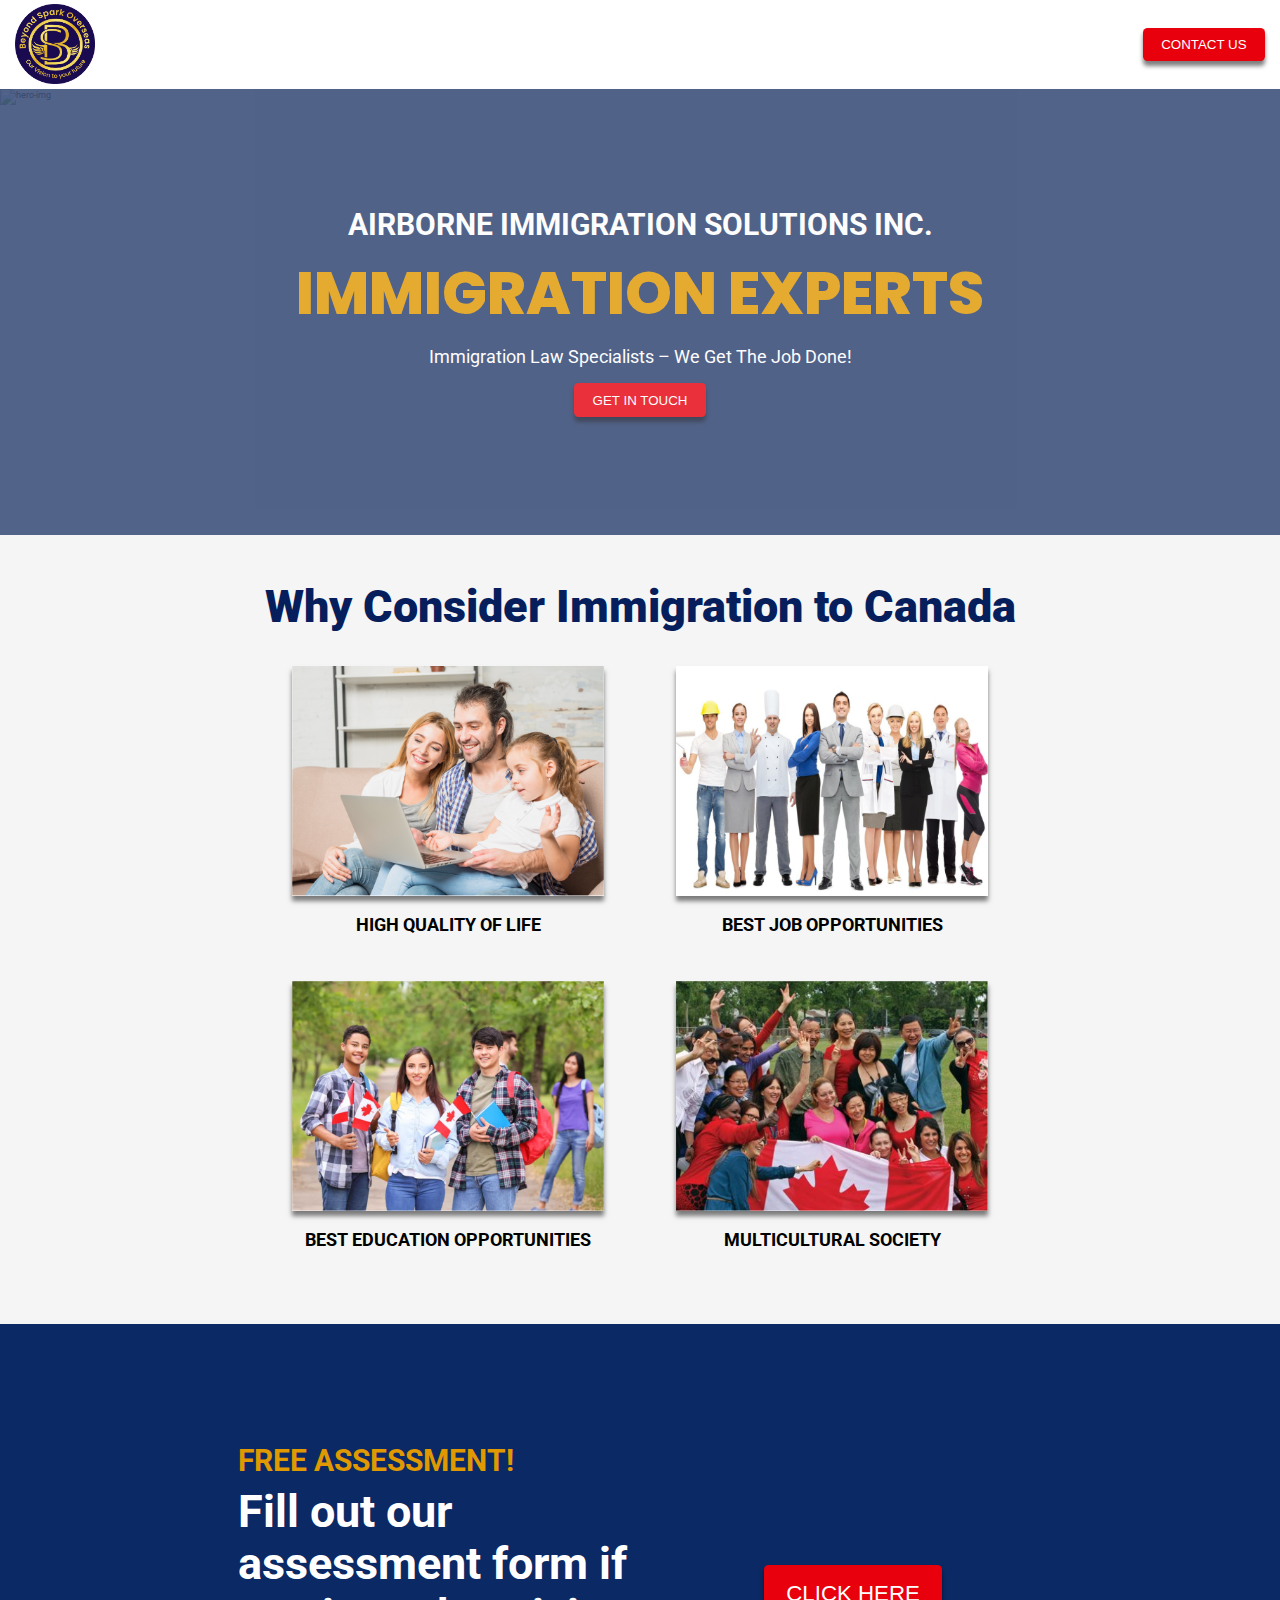
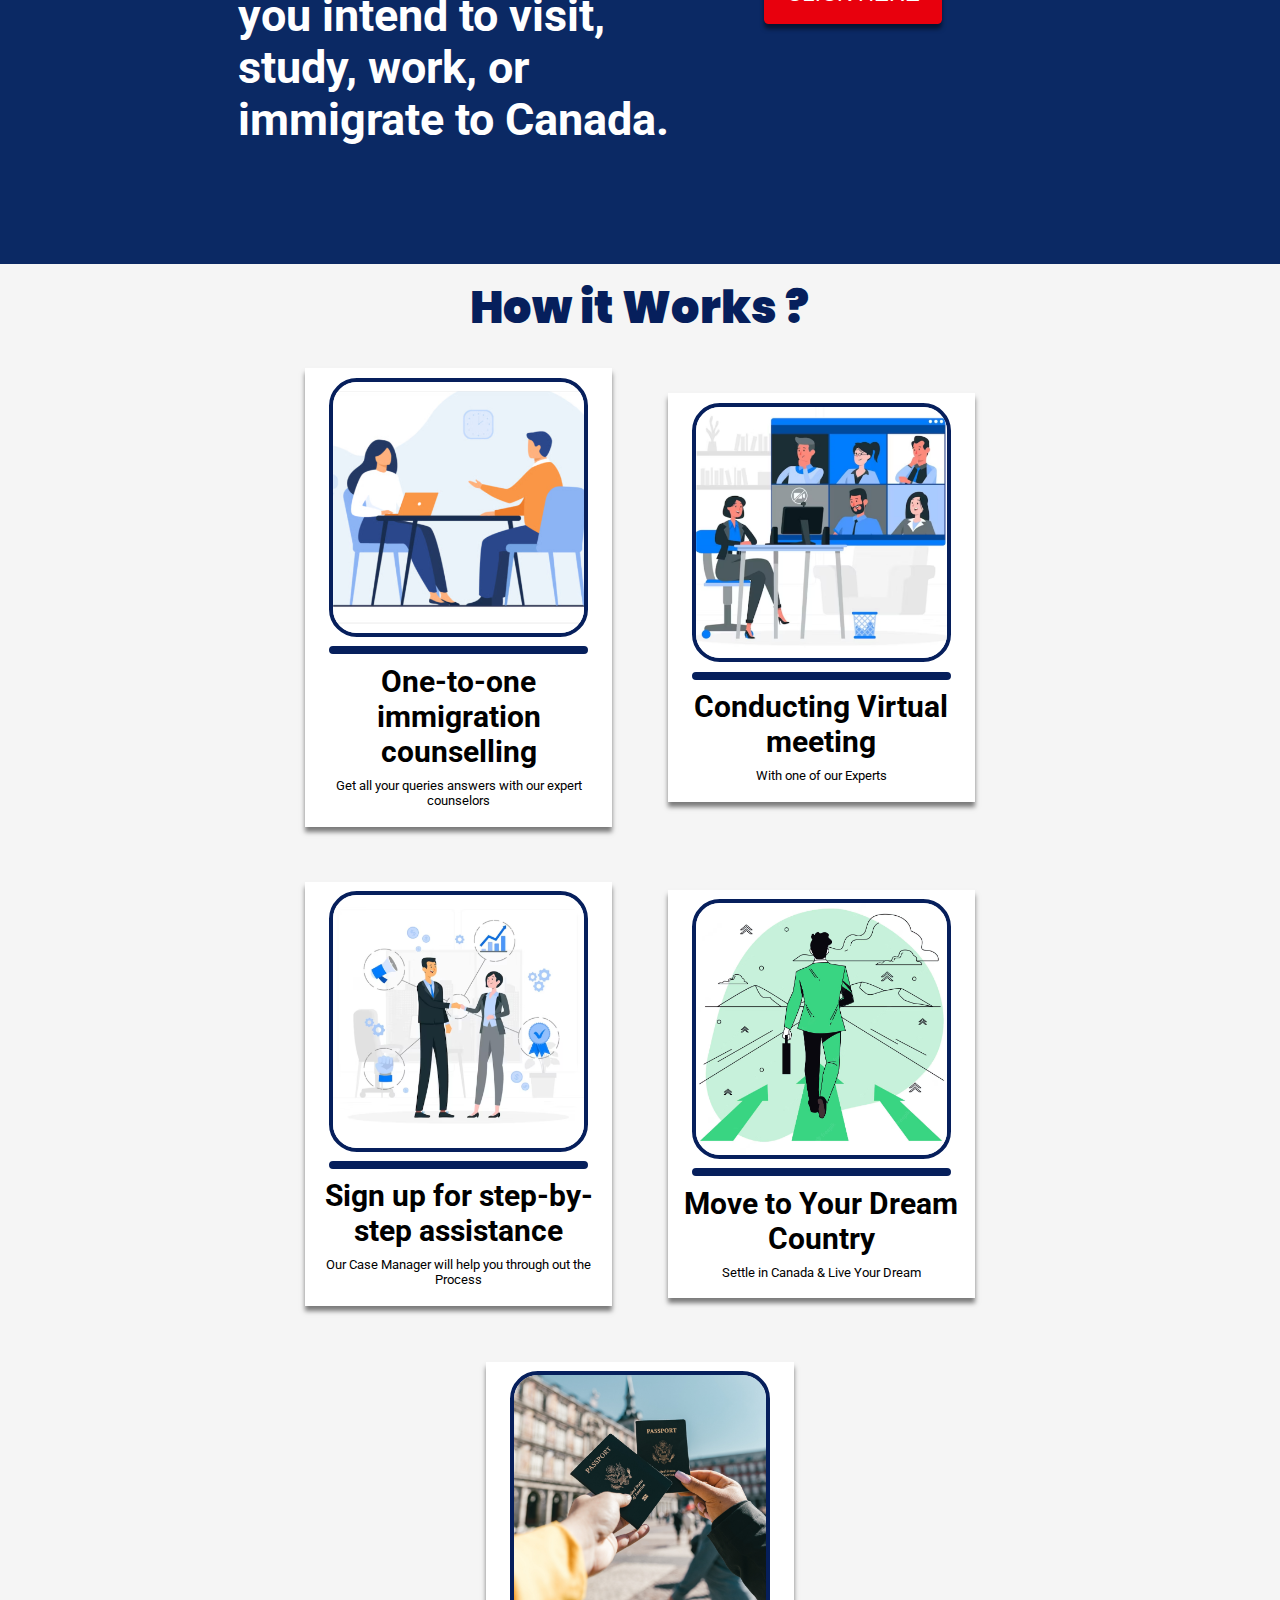
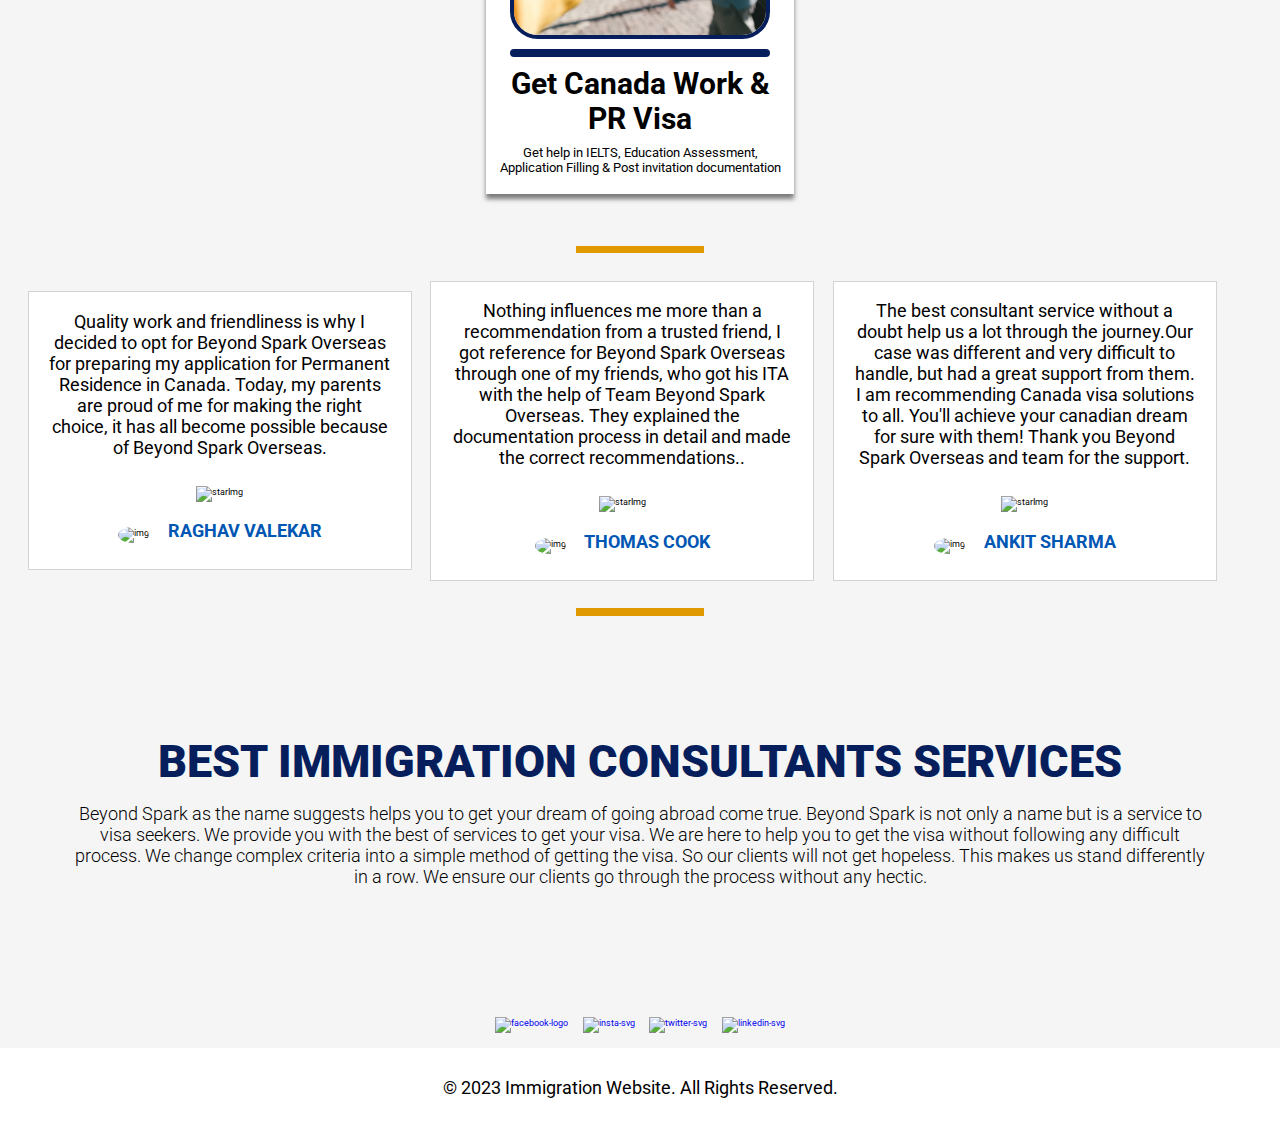
==== commit ca549783: "Completed" ====
--- a/immigration-landing-page/index.html
+++ b/immigration-landing-page/index.html
@@ -11,14 +11,13 @@
     <nav>
       <div class="logo">
         <img
-          src="//d2hpxyoi44i7uq.cloudfront.net/wp-content/uploads/2018/10/logo.png"
+          src="./svg-logo/BSO Logo PNG.png"
           alt="Immigration Logo"
-        />
-      </div>
-      <!-- <ul class="nav-links">
-        <li><a href="#">Contact</a></li>
-      </ul> -->
-      <button class="">CONTACT US</button>
+          style="height: 80px; width: 80px"
+        />
+      </div>
+
+      <button class="contact1">CONTACT US</button>
     </nav>
 
     <div class="hero-section">
@@ -28,21 +27,32 @@
         <h3>AIRBORNE IMMIGRATION SOLUTIONS INC.</h3>
         <h1>IMMIGRATION EXPERTS</h1>
         <p>Immigration Law Specialists – We Get The Job Done!</p>
-        <button class="getInTouch">GET IN TOUCH</button>
+        <button class="contact2">GET IN TOUCH</button>
       </div>
     </div>
 
     <div class="immigration">
-      <h2>Immigration to Canada</h2>
-      <p>
-        If you are looking to visit or immigrate to Canada, we can assist you in
-        selecting the correct type of visa for your circumstances, while
-        ensuring that you take maximum advantage of all the potential visa
-        possibilities.
-      </p>
+      <h2>Why Consider Immigration to Canada</h2>
+      <div class="immigration_container">
+        <div>
+          <img src="./assests/Image 1.png" alt="pic" /><img />
+          <p>HIGH QUALITY OF LIFE</p>
+        </div>
+        <div>
+          <img src="./assests/Image 2.png" alt="pic" /><img />
+          <p>BEST JOB OPPORTUNITIES</p>
+        </div>
+        <div>
+          <img src="./assests/Image 3.png" alt="pic" /><img />
+          <p>BEST EDUCATION OPPORTUNITIES</p>
+        </div>
+        <div>
+          <img src="./assests/Image 4.png" alt="pic" /><img />
+          <p>MULTICULTURAL SOCIETY</p>
+        </div>
+      </div>
     </div>
     <div class="assessment">
-
       <div class="left">
         <h3>FREE ASSESSMENT!</h3>
         <h2>
@@ -51,318 +61,129 @@
         </h2>
       </div>
       <div class="right">
-        <button class="getInTouch1">CLICK HERE</button>
+        <button class="contact3">CLICK HERE</button>
       </div>
     </div>
     <div class="services">
-      <h2>Our Services</h2>
-
-      <div class="services-cards">
-        <div class="card odd">
-          <div class="content ">
-            <h3>CANADA WORK PERMIT VISA DETAILS</h3>
-            <button class="know-more km1">Know More</button>
-          </div>
-        </div>
-        <div class="hidden-content hc1">
+      <h2>How it Works ?</h2>
+      <div class="services_container">
+        <div>
+          <img src="./assests/Illustration 1.png" alt="img" /><img />
+          <h3>One-to-one immigration counselling</h3>
+          <p>Get all your queries answers with our expert counselors</p>
+        </div>
+        <div>
+          <img src="./assests/Illustration 2.png" alt="img" /><img />
+          <h3>Conducting Virtual meeting</h3>
+          <p>With one of our Experts</p>
+        </div>
+        <div>
+          <img src="./assests/Illustration 3.png" alt="img" /><img />
+          <h3>Sign up for step-by-step assistance</h3>
+          <p>Our Case Manager will help you through out the Process</p>
+        </div>
+        <div>
+          <img src="./assests/Illustration 4.png" alt="img" /><img />
+          <h3>Move to Your Dream Country</h3>
+          <p>Settle in Canada & Live Your Dream</p>
+        </div>
+        <div>
+          <img src="./assests/passport.jpg" alt="img" /><img />
+          <h3>Get Canada Work & PR Visa</h3>
           <p>
-            In 2021, Canada granted permits to more than 400,000 overseas
-            candidates. This is a huge opportunity for foreign workers seeking
-            to make a better life. Under the Canada Work Permit Visa you can:
+            Get help in IELTS, Education Assessment, Application Filling & Post
+            invitation documentation
           </p>
-          <ul>
-            <li>
-              Work in Canada under the employer you have mentioned in your work
-              permit application
-            </li>
-            <li>
-              Have the ability to apply for Dependent Visas to call your
-              dependents
-            </li>
-            <li>Earn in dollars</li>
-            <li>Travel across Canada</li>
-            <li>Apply for a PR visa at a later date</li>
-          </ul>
-
-          <button class="know-more cl1">Close</button>
-        </div>
-        <div class="card even">
-          <div class="content">
-            <h3>ELIGIBILITY FOR CANADA WORK PERMIT VISA</h3>
-            <button class="know-more km2">Know More</button>
-          </div>
-        </div>
-        <div class="hidden-content hc2">
-          <p>
-            In 2021, Canada granted permits to more than 400,000 overseas
-            candidates. This is a huge opportunity for foreign workers seeking
-            to make a better life. Under the Canada Work Permit Visa you can:
-          </p>
-          <ul>
-            <li>
-              Work in Canada under the employer you have mentioned in your work
-              permit application
-            </li>
-            <li>
-              Have the ability to apply for Dependent Visas to call your
-              dependents
-            </li>
-            <li>Earn in dollars</li>
-            <li>Travel across Canada</li>
-            <li>Apply for a PR visa at a later date</li>
-          </ul>
-
-          <button class="know-more cl2">Close</button>
-        </div>
-        <div class="card odd">
-          <div class="content">
-            <h3>GENERAL ELIGIBILITY REQUIREMENTS</h3>
-            <button class="know-more km3">Know More</button>
-          </div>
-        </div>
-        <div class="hidden-content hc3">
-          <p>
-            In 2021, Canada granted permits to more than 400,000 overseas
-            candidates. This is a huge opportunity for foreign workers seeking
-            to make a better life. Under the Canada Work Permit Visa you can:
-          </p>
-          <ul>
-            <li>
-              Work in Canada under the employer you have mentioned in your work
-              permit application
-            </li>
-            <li>
-              Have the ability to apply for Dependent Visas to call your
-              dependents
-            </li>
-            <li>Earn in dollars</li>
-            <li>Travel across Canada</li>
-            <li>Apply for a PR visa at a later date</li>
-          </ul>
-
-          <button class="know-more cl3">Close</button>
-        </div>
-        <div class="card even">
-          <div class="content">
-            <h3>DOCUMENTS REQUIRED TO APPLY FOR A CANADA WORK PERMIT VISA</h3>
-            <button class="know-more km4">Know More</button>
-          </div>
-        </div>
-        <div class="hidden-content hc4">
-          <p>
-            In 2021, Canada granted permits to more than 400,000 overseas
-            candidates. This is a huge opportunity for foreign workers seeking
-            to make a better life. Under the Canada Work Permit Visa you can:
-          </p>
-          <ul>
-            <li>
-              Work in Canada under the employer you have mentioned in your work
-              permit application
-            </li>
-            <li>
-              Have the ability to apply for Dependent Visas to call your
-              dependents
-            </li>
-            <li>Earn in dollars</li>
-            <li>Travel across Canada</li>
-            <li>Apply for a PR visa at a later date</li>
-          </ul>
-
-          <button class="know-more cl4">Close</button>
-        </div>
-        <div class="card odd">
-          <div class="content">
-            <h3>TYPES OF CANADA WORK VISAS</h3>
-            <button class="know-more km5">Know More</button>
-          </div>
-        </div>
-        <div class="hidden-content hc5">
-          <p>
-            In 2021, Canada granted permits to more than 400,000 overseas
-            candidates. This is a huge opportunity for foreign workers seeking
-            to make a better life. Under the Canada Work Permit Visa you can:
-          </p>
-          <ul>
-            <li>
-              Work in Canada under the employer you have mentioned in your work
-              permit application
-            </li>
-            <li>
-              Have the ability to apply for Dependent Visas to call your
-              dependents
-            </li>
-            <li>Earn in dollars</li>
-            <li>Travel across Canada</li>
-            <li>Apply for a PR visa at a later date</li>
-          </ul>
-
-          <button class="know-more cl5">Close</button>
-        </div>
-        <div class="card even">
-          <div class="content">
-            <h3>ELIGIBILITY REQUIREMENTS TO APPLY FOR A CANADA WORK PERMIT</h3>
-            <button class="know-more km6">Know More</button>
-          </div>
-        </div>
-        <div class="hidden-content hc6">
-          <p>
-            In 2021, Canada granted permits to more than 400,000 overseas
-            candidates. This is a huge opportunity for foreign workers seeking
-            to make a better life. Under the Canada Work Permit Visa you can:
-          </p>
-          <ul>
-            <li>
-              Work in Canada under the employer you have mentioned in your work
-              permit application
-            </li>
-            <li>
-              Have the ability to apply for Dependent Visas to call your
-              dependents
-            </li>
-            <li>Earn in dollars</li>
-            <li>Travel across Canada</li>
-            <li>Apply for a PR visa at a later date</li>
-          </ul>
-
-          <button class="know-more cl6">Close</button>
-        </div>
-      </div>
-
-    </div>
-    <div class="hor-div"></div>
-
-    <div class="salary">
-      <h2>Occupation and Average Salary Range</h2>
-      <table>
-        <tr>
-          <th>Occupation</th>
-          <th>Average Salary Range</th>
-        </tr>
-        <tr>
-          <td>Software Developer</td>
-          <td>$75,000 - $120,000</td>
-        </tr>
-        <tr>
-          <td>Nurse</td>
-          <td>$60,000 - $90,000</td>
-        </tr>
-        <tr>
-          <td>Accountant</td>
-          <td>$55,000 - $80,000</td>
-        </tr>
-        <tr>
-          <td>Construction Manager</td>
-          <td>$70,000 - $100,000</td>
-        </tr>
-        <tr>
-          <td>Electrician</td>
-          <td>$50,000 - $80,000</td>
-        </tr>
-      </table>
-    </div>
-
-    <!-- <div class="hor-div"></div> -->
-
-    <div class="appreciation">
-      <h2>Our clients love us</h2>
-      <h3>We have an average of 9.6</h3>
-      <div class="star-div">
-        <img src="./svg-logo/star.svg" alt="star-svg" class="star-svg" />
-
-        <img src="./svg-logo/star.svg" alt="star-svg" class="star-svg" />
-        <img src="./svg-logo/star.svg" alt="star-svg" class="star-svg" />
-        <img src="./svg-logo/star.svg" alt="star-svg" class="star-svg" />
-        <img src="./svg-logo/star.svg" alt="star-svg" class="star-svg" />
-      </div>
-
-      <button>CONTACT US</button>
-    </div>
+        </div>
+      </div>
+    </div>
+
+    <div class="hor-div testup"></div>
+
+    
+  <div class="client_testimonial">
+    <div class="client_testimonial_container">
+      <div class="item">
+        <div class="review_data">
+          <p> Quality work and friendliness is why I decided to opt for Beyond Spark Overseas for preparing my application for Permanent Residence in Canada. Today, my parents are proud of me for making the right choice, it has all become possible because of Beyond Spark Overseas.</p>
+          </div>
+          <div class="starbg">
+            <img src="https://www.beyondsparkoverseas.com/images/star.jpg" alt="starImg"></img>
+          </div>
+          
+          <div class="user_detail">
+              <div class="figure">
+                <img src="https://www.beyondsparkoverseas.com/images/raghu.png" alt="img"></img>
+              </div>
+              <div class="caption">
+                <p style="color:#0056b3; font-weight: bold;">RAGHAV VALEKAR</p>
+            </div>
+    
+    
+    
+          </div>
+    
+    </div>
+    <div class="item">
+      <div class="review_data">
+        <p> Nothing influences me more than a recommendation from a trusted friend, I got reference for Beyond Spark Overseas through one of my friends, who got his ITA with the help of Team Beyond Spark Overseas. They explained the documentation process in detail and made the correct recommendations..</p>
+        </div>
+        <div class="starbg">
+          <img src="https://www.beyondsparkoverseas.com/images/star.jpg" alt="starImg"></img>
+        </div>
+        
+        <div class="user_detail">
+            <div class="figure">
+              <img src="https://www.beyondsparkoverseas.com/images/thomos.png" alt="img"></img>
+            </div>
+            <div class="caption">
+              <p style="color:#0056b3; font-weight: bold;">THOMAS COOK</p>
+          </div>
+  
+  
+  
+        </div>
+  
+  </div>  <div class="item">
+    <div class="review_data">
+      <p> The best consultant service without a doubt help us a lot through the journey.Our case was different and very difficult to handle, but had a great support from them. I am recommending  Canada visa solutions to all. You'll achieve your canadian dream for sure with them!  Thank you Beyond Spark Overseas and team for the support.</p>
+      </div>
+      <div class="starbg">
+        <img src="https://www.beyondsparkoverseas.com/images/star.jpg" alt="starImg"></img>
+      </div>
+      
+      <div class="user_detail">
+          <div class="figure">
+            <img src="https://www.beondsparkoverseas.com/images/raghu.png" alt="img"></img>
+          </div>
+          <div class="caption">
+            <p  style="color:#0056b3; font-weight: bold;">ANKIT SHARMA</p>
+        </div>
+
+
+
+      </div>
+
+</div>
+
+
+    </div>
+</div>
+
+
+
  
-    <div class="hor-div testup"></div>
-      <section class="testimonial">
-        <div class="testimonial-container">
-          
-          
-          <div class="testimonial-slides-content">
-            <div class="testimonial-item">
-              <img src="./svg-logo/user.svg" alt="Person 2">
-              <p>"The quality of their work is exceptional. They are very detail-oriented and always deliver on time. I couldn't be happier with the results."</p>
-              <h4>Jane Smith</h4>
-              <p>Marketing Director, XYZ Company</p>
-            </div>
-          </div> 
-          <div class="testimonial-slides-content">
-            <div class="testimonial-item">
-              <img src="./svg-logo/user.svg" alt="Person 2">
-              <p>"I was impressed with their creativity and ability to understand our needs. They exceeded our expectations and we will definitely be using them again in the future."</p>
-              <h4>Bob Johnson</h4>
-              <p>COO, 123 Company</p>
-            </div>
-          </div>
-          <div class="testimonial-slides-content">
-            <div class="testimonial-item">
-              <img src="./svg-logo/user.svg" alt="Person 2">
-              <p>"The quality of their work is exceptional. They are very detail-oriented and always deliver on time. I couldn't be happier with the results."</p>
-              <h4>Jane Smith</h4>
-              <p>Marketing Director, XYZ Company</p>
-            </div>
-          </div>
-          <div class="testimonial-slides-content">
-            <div class="testimonial-item">
-              <img src="./svg-logo/user.svg" alt="Person 2">
-              <p>"I was impressed with their creativity and ability to understand our needs. They exceeded our expectations and we will definitely be using them again in the future."</p>
-              <h4>Bob Johnson</h4>
-              <p>COO, 123 Company</p>
-            </div>
-          </div>
-          <div class="testimonial-slides-content">
-            <div class="testimonial-item">
-              <img src="./svg-logo/user.svg" alt="Person 2">
-              <p>"The quality of their work is exceptional. They are very detail-oriented and always deliver on time. I couldn't be happier with the results."</p>
-              <h4>Jane Smith</h4>
-              <p>Marketing Director, XYZ Company</p>
-            </div>
-          </div>
-          
-
-
-
-
-        </div>
-      </section>
-      <div class="hor-div testdown"></div>
+    <div class="hor-div testdown"></div>
 
     <div class="y-axis">
-      <h2>How Y-Axis Can Help</h2>
+      <h2>BEST IMMIGRATION CONSULTANTS SERVICES</h2>
       <p>
-        At Y-Axis, we provide end-to-end immigration services for Canada,
-        including consultation, documentation, and visa processing. We have a
-        team of experienced immigration consultants who will guide you
-        throughout the process and help you achieve your immigration goals.
+        Beyond Spark as the name suggests helps you to get your dream of going abroad come true. Beyond Spark is not only a name but is a service to visa seekers. We provide you with the best of services to get your visa. We are here to help you to get the visa without following any difficult process. We change complex criteria into a simple method of getting the visa. So our clients will not get hopeless. This makes us stand differently in a row. We ensure our clients go through the process without any hectic.
       </p>
     </div>
 
-    <div class="stay-in-touch">
-      <div class="stay-in-touch-form">
-        <h3>Let's Stay in Touch</h3>
-        <form>
-          <label for="stay-in-touch-email">Email:</label>
-          <input
-            type="email"
-            id="stay-in-touch-email"
-            name="stay-in-touch-email"
-            required
-          />
-          <button type="submit">Submit</button>
-        </form>
-      </div>
-
-    </div>
-
     <div class="social-media">
-
-      <a href="https://codepen.io/">
-
+      <a href="https://codepen.io/">
         <img
           src="./svg-logo/facebook.svg"
           alt="facebook-logo"
@@ -371,29 +192,19 @@
       </a>
       <a href="https://codepen.io/">
         <img src="./svg-logo/instagram.svg" alt="insta-svg" class="svg-logo" />
-
       </a>
       <a href="https://codepen.io/">
         <img src="./svg-logo/twitter.svg" alt="twitter-svg" class="svg-logo" />
-
       </a>
       <a href="https://codepen.io/">
         <img
-        src="./svg-logo/linkedin.svg"
-        alt="linkedin-svg"
-        class="svg-logo"
-      />
-        
-      </a>
-
-      
-
-      
-      
-     
-    </div>
-
-    
+          src="./svg-logo/linkedin.svg"
+          alt="linkedin-svg"
+          class="svg-logo"
+        />
+      </a>
+    </div>
+
     <footer>
       <div class="social-media">
         <a href="#"><i class="fab fa-facebook"></i></a>
@@ -404,18 +215,52 @@
       <p>&copy; 2023 Immigration Website. All Rights Reserved.</p>
     </footer>
     <img src="./svg-logo/upward.svg" alt="upward-arrow" id="upward-icon" />
+
     <div class="form-div">
-      <form class="hero-form">
-        <label for="fullName">Full Name:</label>
-        <input type="text" id="fullName" name="fullName" required />
-        <label for="mobileNo">Mobile No:</label>
-        <input type="tel" id="mobileNo" name="mobileNo" required />
-        <label for="email">Email:</label>
-        <input type="email" id="email" name="email" required />
-        <button type="submit">Submit</button>
+      <form onSubmit="sendEmail(); reset(); return false">
+        <label for="name"></label>
+        <input type="text" id="name" name="name" required placeholder="Name*" />
+
+        <label for="mobile-number"></label>
+        <input
+          type="tel"
+          id="mobile-number"
+          placeholder="Mobile*"
+          name="mobile-number"
+          required
+        />
+
+        <label for="email-address"></label>
+        <input
+          type="email"
+          id="email-address"
+          placeholder="Email*"
+          name="email-address"
+          required
+        />
+
+        <div class="btns">
+          <button type="button" class="btn submit_btn" onClick="sendEmail()">Submit</button>
+          <!-- <button class=" btn close-btn">Close</button> -->
+          <div class="button btn close-btn">Close</div>
+        </div>
       </form>
     </div>
-    <img src="./svg-logo/cross.svg" alt="cross-svg" class="cross-btn" />
+
+    <script src="https://smtpjs.com/v3/smtp.js"></script>
+    <script>
+      function sendEmail(){
+        Email.send({
+        SecureToken:"ec3b0027-cd72-45f9-b891-b941bd50b8db",
+        To : 'sagarsrivastava1923@gmail.com',
+        From :"myworkngtestmail@gmail.com",
+        Subject : "Detail of New Enquiry",
+        Body :"Name: " + document.getElementById('name').value +"<br/> Mobile: " + document.getElementById('mobile-number').value + "<br/> Email: " + document.getElementById('email-address').value
+      }).then(
+      message => alert(message)
+      );
+      }
+    </script>
 
     <script src="app.js"></script>
   </body>
--- a/immigration-landing-page/style.css
+++ b/immigration-landing-page/style.css
@@ -3,6 +3,7 @@
   margin: 0;
   padding: 0;
   box-sizing: border-box;
+
 }
 html{
   font-size: 62.5%;
@@ -14,6 +15,7 @@
   font-family: 'Open Sans', sans-serif;
   font-family: 'Poppins', sans-serif;
   font-family: 'Roboto', sans-serif;
+  overflow-x:hidden;
   
 }
 
@@ -42,7 +44,8 @@
 nav{
 
   height:9.6rem;
-  background-color:black;
+  /* background-color:black; */
+  background-color: white;
   display: flex;
   justify-content: space-between;
   align-items: center;
@@ -101,42 +104,32 @@
 }
 
 
-
-.hero-form{
-  position:fixed;
-  top: 50%;
-  left: 50%;
-  transform: translate(-50%, -50%);
-  display:flex;
-  flex-direction:column;
-  width: 40%;
-  height: 60%;
-  gap:1.6rem;
-  /* display:none; */
-
-}
-
 .hero-form button{
   height:4.8rem;
   width:16rem;
 }
-
-.form-div{
-  display: none;
-}
-form {
-  border-radius: 1rem;
-  padding: 2rem;
-  background-color: #e8000d;
-  box-shadow: 0 .5rem .5rem rgba(0, 0, 0, 0.5);
-}
-
-input, textarea {
+.close-btn{
+  height:4.8rem;
+  width:16rem;
   border-radius: .5rem;
+  /* background-color: #007bff; */
+  color: #fff;
+  padding: 1rem 2rem;
   border: none;
-  padding: 1rem;
-  margin-bottom: 1rem;
-}
+  cursor: pointer;
+  box-shadow: 0 .5rem .5rem rgba(0, 0, 0, 0.5); 
+  transition: transform 0.3s ease-out;
+  display: flex;
+  justify-content: center;
+  align-items: center;
+}
+.close-btn:hover{
+  background-color: #0056b3;
+  transform: scale(1.1);
+  z-index: 1;
+}
+
+
 
 button {
   border-radius: .5rem;
@@ -155,17 +148,65 @@
   z-index: 1;
 }
 
+.form-div{
+  display: none;
+}
+
+
+form{
+
+  position:fixed;
+  top: 50%;
+  left: 50%;
+  transform: translate(-50%, -50%);
+  display: flex;
+  flex-direction: column;
+  justify-content: center;
+  width:25vw;
+  height: auto;
+  background-color: ;
+  padding:5rem 2rem;
+  gap:1rem;
+  background-color: #f1f3f4;
+}
+
+form input{
+  height: 5rem;
+  border:none;
+  border-bottom:.1rem solid lightgrey;
+  background-color: white;
+  padding:.5rem;
+
+}
+
+form input:focus{
+  outline: none;
+}
+
+.btns{
+  display: flex;
+  gap:1rem;
+  justify-content: center;
+}
+.btn{
+
+  background-color: #e8000d;
+}
+
+
 .immigration{
   width: 100%;
-  height: 40rem;
+  height: auto;
   text-align: center;
   display: flex;
   flex-direction: column;
-  justify-content: center;
+  /* justify-content: center; */
   align-items: center;
   gap:1.6rem;
-  padding:16rem;
+  padding:5rem;
   /* background-color: red; */
+  /* overflow:auto; */
+  
 
 }
 
@@ -174,8 +215,50 @@
   color:#061f5c;
 }
 
-.immigration p{
-  font-weight: 300;
+
+.immigration_container{
+  display: flex;
+  align-items: center;
+  justify-content: space-around;
+  width:60vw;
+  height: auto;
+  flex-wrap: wrap;
+  /* background-color:yellow; */
+
+}
+.immigration_container div{
+  display: flex;
+  flex-direction: column;
+  justify-content: center;
+  align-items: center;
+  width:50%;
+  height: 50%;
+  padding:2rem;
+  
+
+
+  
+}
+.immigration_container img{
+  display: block;
+  margin-bottom: 1rem;
+  height: 80%;
+  width: 90%;
+
+  background-color: white;
+  box-shadow: 0 .5rem .5rem rgba(0, 0, 0, 0.5);
+  transition: transform 0.3s ease-out;
+}
+
+.immigration_container img:hover{
+  transform: scale(1.1);
+  /* transform: translateY(-10px); */
+  z-index: 10;
+}
+
+.immigration_container p{
+  font-weight: bold;
+
 }
 .assessment{
 
@@ -223,8 +306,63 @@
   opacity: 1;
 }
 .services{
+  width: 100vw;
   padding:1rem;
   background-color: #f5f5f5;
+  height: auto;
+}
+.services_container{
+  display: flex;
+  align-items: center;
+  justify-content: center;
+  flex-wrap:wrap;
+  width:80vw;
+  margin:3rem auto;
+  height: auto;
+  gap:6rem;
+  /* background-color:yellow; */
+
+}
+
+.services_container div{
+  display: flex;
+  flex-direction: column;
+  justify-content: center;
+  align-items: center;
+  width:30%;
+  height:50%;
+  /* border:.1px solid black; */
+  padding:1rem;
+  background-color: white;
+  box-shadow: 0 .5rem .5rem rgba(0, 0, 0, 0.5);
+  transition: transform 0.3s ease-out;
+
+
+
+}
+
+.services_container div:hover{
+  transform: scale(1.1);
+  /* transform: translateY(-10px); */
+  z-index: 10;
+}
+
+.services_container img{
+  height: 80%;
+  width: 90%;
+  margin-bottom:1rem;
+  border:.5rem solid #061f5c;;
+  border-radius: 3rem;
+
+}
+
+.services_container h3, p{
+margin-bottom:1rem;
+text-align: center;
+}
+
+.services_container p{
+  font-size:small;
 }
 .services h2{
   text-align: center;
@@ -234,63 +372,6 @@
   /* border:.5px  solid black; */
 }
 
-.services-cards{
-  
-  display:flex;
-  justify-content: center;
-  align-items: center;
-  flex-wrap: wrap;
-  padding:16rem 16rem 16rem 16rem;
-  /* background-color:black; */
-  
-}
-
-.card{
-  position:relative;
-  flex-basis: calc(33.33% - 10px);
-  margin-right: 10px;
-  margin-bottom: 10px;
-  height:35.5rem;
-  /* position: relative; */
-  background-color: white;
-  box-shadow: 0 .5rem .5rem rgba(0, 0, 0, 0.5);
-  transition: transform 0.3s ease-out;
-}
-
-.card:hover{
-  transform: scale(1.1);
-  /* transform: translateY(-10px); */
-  z-index: 1;
-}
-
-/* .card:nth-child(3n){
-  margin-right: 0;
-} */
-
-.content{
-  height: 100%;
-  width:100%;
-  display:flex;
-  flex-direction: column;
-  justify-content:space-between;
-  align-items:center;
-  gap:1.6rem;
-  padding:3.2rem;
-}
-.card.odd{
-  background-color:#e8000d;
-  color:white;
-  font-family: 'Poppins', sans-serif;
-  /* position:relative; */
-  
-}
-
-.card.even{
-  /* background-color: #3f5986; */
-  font-family: 'Poppins', sans-serif;
-  color:black;
-  /* position:relative; */
-}
 
 .hor-div{
   background-color: #e09900;
@@ -397,33 +478,6 @@
 }
 
 
-.stay-in-touch{
-  display:flex;
-  
-  width:100%;
-  /* margin:5rem auto; */
-  height: auto;
-  justify-content: space-between;
-  align-items: center;
-  padding:0 8rem 0 8rem;
-
-  /* gap:1rem; */
-  /* border:.5px solid red; */
-  /* background-color: #f5f5f5; */
-  background-color: white;
-  /* border-radius:1rem; */
-  /* box-shadow: 0 5px 5px rgba(0, 0, 0, 0.5); */
-}
-
-.stay-in-touch-form{
-  display: flex;
-  flex-direction: column;
-  justify-content: center;
-  align-items: center;
-  gap:1.6rem;
-  display:none;
-}
-
 .social-media{
   width:30%;
   height: auto;
@@ -444,30 +498,6 @@
   background-color: white;
 }
 
-.hidden-content{
-  
-  display:none;
-  position: fixed;
-  top:10%;
-  /* border:.5px solid black; */
-  width:50%;
-  min-height:32rem;
-  height: auto;
-  margin:8rem;
-  border-radius:1.6rem;
-  background-color: white;
-  padding:4.8rem;
-  box-shadow: 0 5px 5px rgba(0, 0, 0, 0.5);
-  z-index:99;
-}
-.hidden-content ul{
- 
-  display:flex;
-  flex-direction:column;
-  gap:1.6rem;
-  margin:1.6rem;
-  font-size:1.6rem;
-}
 
 #upward-icon{
   position: fixed;
@@ -476,8 +506,6 @@
   height:3.2rem;
   width:3.2rem;
   border-radius:.8rem;
-  /* background-color: #939393; */
-  /* background-color:#0056b3; */
   background-color: white;
   border:.1px solid #939393;
   display: none;
@@ -500,21 +528,6 @@
 
 }
 
-.cross-btn{
-
-  height: 3rem;
-  width: 3rem;
-  position: fixed;
-  top:11rem;
-  right:25%;
-  display:none;
-  z-index:99;
-  transition: transform 0.3s ease-out;
-}
-.cross-btn:hover{
-  transform: scale(1.1);
-  z-index: 1;
-}
 
 
 /* 
@@ -526,63 +539,57 @@
 
 /* /////////////////////////////// */
 
-.testimonial {
-  background-color: #f9f9f9;
-  padding: 6rem 0;
-  text-align: center;
-}
-
-.testimonial-container {
-  display: flex;
-  justify-content: space-between;
-  /* overflow-x: scroll; */
-  /* scroll-behavior: smooth; */
-  width: 100%;
-  /* max-width: 1200px; */
-  margin: 0 auto;
-}
-.testimonial-slides-content{
-  width:50%;
-  height: auto;
-  margin:auto;
-
-}
-.testimonial-item {
-  flex-basis: calc(33.33% - 20px);
-  padding: 2rem;
-  background-color: #fff;
-  box-shadow: 0 .5rem 1.5rem rgba(0, 0, 0, 0.1);
-  text-align: center;
-  transition: transform 0.3s ease-in-out;
-}
-
-.testimonial-item:hover {
-  transform: translateY(-1rem);
-}
-
-.testimonial-item img {
-  width: 8rem;
-  height: 8rem;
-  border-radius: 50%;
-  margin-bottom:1.6rem;
-}
-
-.testimonial-item h4 {
-  margin-bottom: .5rem;
-}
-
-.testimonial-item p:last-child {
-  margin-top: .5rem;
-  font-size: 0.8em;
-}
-
-
-
-@media screen and (max-width: 767px) {
+
+.client_testimonial{
+  display: flex;
+  width: 100vw;
+  height: auto;
+}
+.client_testimonial_container{
+  display: flex;
+  flex-wrap: wrap;
+  gap:2rem;
+  padding:3rem;
+  justify-content: center;
+  align-items: center;
+}
+.item{
+  background-color:white;
+  border:.1px solid lightgrey;
+  height: auto;
+  width:30vw;
+  padding:2rem;
+  gap:2rem;
+  display: flex;
+  flex-direction: column;
+  justify-content: center;
+  align-items: center;
+
+}
+
+.user_detail{
+  /* background-color:yellow; */
+  display: flex;
+  gap:2rem;
+  align-items: center;
+}
+
+.figure img{
+  height: 6rem;
+  width: 6rem;
+  border-radius:50%;
+}
+
+
+@media screen and (max-width: 766px) {
   /* Styles for mobile devices */
 
   html{
     font-size:45%;
+    overflow-x:hidden;
+  }
+  nav{
+    display:none;
   }
   
 .hero-section{
@@ -597,90 +604,99 @@
 
 .immigration{
   width:100vw;
-  height: 40rem;
-  /* padding:16rem; */
-  padding:4rem;
-  justify-content: space-evenly;
-}
+  height: auto;
+  padding:0rem;
+  display:block;
+  /* justify-content: space-evenly; */
+}
+
+.immigration_container{
+  display:flex;
+  flex-direction: column;
+  align-items: center;
+  justify-content: center;
+  width:100vw;
+  height: auto;
+  gap:1rem;
+  /* background-color:yellow;  */
+  margin-top:2rem;
+}
+
+.immigration_container div{
+  width:80%;
+  margin:auto;
+
+}
+
+
 
 .immigration p{
   text-align: left;
 }
 
 .assessment{
-  height:auto;
-  display:flex;
-  flex-direction: column;
-  justify-content: space-between;
-  align-items: center;
-  padding:2rem;
+  height:auto;  
+  display: block;
+  text-align: center;
+  padding:4rem 2rem 2rem 2rem;
 }
 .assessment .left{
-  flex:1;
-  width:100vw;
-  height:auto;
-  gap:5rem;
-  padding:2rem;
-  justify-content: center;
-  align-items: center;
+  display: flex;
+  flex-direction: column;
+  gap:2rem;
+  padding:0rem;
 }
 
 .assessment .right{
-  flex:1;
-  padding:5rem;
-  padding-bottom: 1rem;
+ 
+  padding-bottom:2rem;
 }
 
 .services{
   width:100vw;
   height: auto;
-}
-
-.services-cards{
-  display: flex;
-  flex-direction: column;
-  justify-content: center;
-  align-items: center;
-  padding:2rem;
-  flex-wrap: nowrap;
-  /* background-color: red; */
-}
-
-.cards{
-  margin-right: 0;
-  display: flex;
-  justify-content: center;
-  align-items: center;
-}
-
-.content{
-  height: 40rem;
-  /* justify-content: space-around; */
-}
-
-.salary{
-  gap:5rem;
-  padding:1rem;
-  text-align: center;
-  /* height: 100vh; */
-}
-
-table{
-  display: flex;
-  flex-direction: column;
-  justify-content: space-around;
-  align-items: center;
-  margin-bottom: 5rem;
-  /* gap:1rem; */
-}
-
-.appreciation{
-  height: 60vh;
-  gap:3rem;
-}
-
-.appreciation button{
-  margin-top:20rem;
+  display: flex;
+  flex-direction: column;
+  justify-content: center;
+  align-items: center;
+}
+
+.services_container{
+  width:100vw;
+  height: auto;
+  display:flex;
+  flex-direction: column;
+  justify-content: center;
+  align-items: center;
+}
+
+.services_container div{
+  width:80vw;
+  margin:auto;
+}
+
+.client_testimonial{
+  display: flex;
+  justify-content: center;
+  align-items: center;
+  width:100vw;
+  height: auto;
+}
+
+.client_testimonial_container{
+  display: flex;
+  flex-direction:column;
+  width:100vw;
+  height: auto;
+  justify-content: center;
+  align-items: center;
+}
+
+.item{
+  display: flex;
+  flex-direction: column;
+  width:80vw;
+  margin:auto;
 }
 
 .hor-div.testup, .hor-div.testdown{
@@ -707,41 +723,63 @@
   width: 3rem;
 }
 
-.cross-btn{
-  height: 3rem;
-  width: 3rem;
-  top:15rem;
-}
-
-.hero-form{
-  top:1%0;
+
+
+.form-div{
+  top:40%;
   width:90%;
   /* height: 90vh; */
-}
-
-
-
-
-
-}
-
-@media screen and (min-width: 768px) and (max-width: 991px) {
+
+}
+form{
+  height: 50%;
+  width: 70%;
+}
+
+.hidden-content{
+  top:1%;
+  text-align: left;
+}
+
+
+
+
+
+}
+
+@media screen and (min-width: 767px) and (max-width: 991px) {
   /* Styles for tablets */
   html{
     font-size:50%;
   }
   .services-cards{
-    width:80vw;
-    margin:auto;
-
-  }
-  .cards{
-
-   
-  }
-  .content{
-    width:40vw;
-  }
+    display: block;
+
+  }
+
+  .assessment{
+    width:100vw;
+    height: auto;
+    display: block;
+    /* flex-direction: column;
+    justify-content: space-between;
+    align-items: center; */
+     padding:5rem;
+    text-align: center;
+  }
+  .assessment .left{
+    padding:0rem;
+  }
+  .assessment .right{
+    padding-bottom:2rem;
+  }
+  .cross-btn{
+    height: 3rem;
+    width: 3rem;
+    top:20%;
+    right:30%;
+  }
+
 }
 
 @media screen and (min-width: 992px) and (max-width:1300px) {
